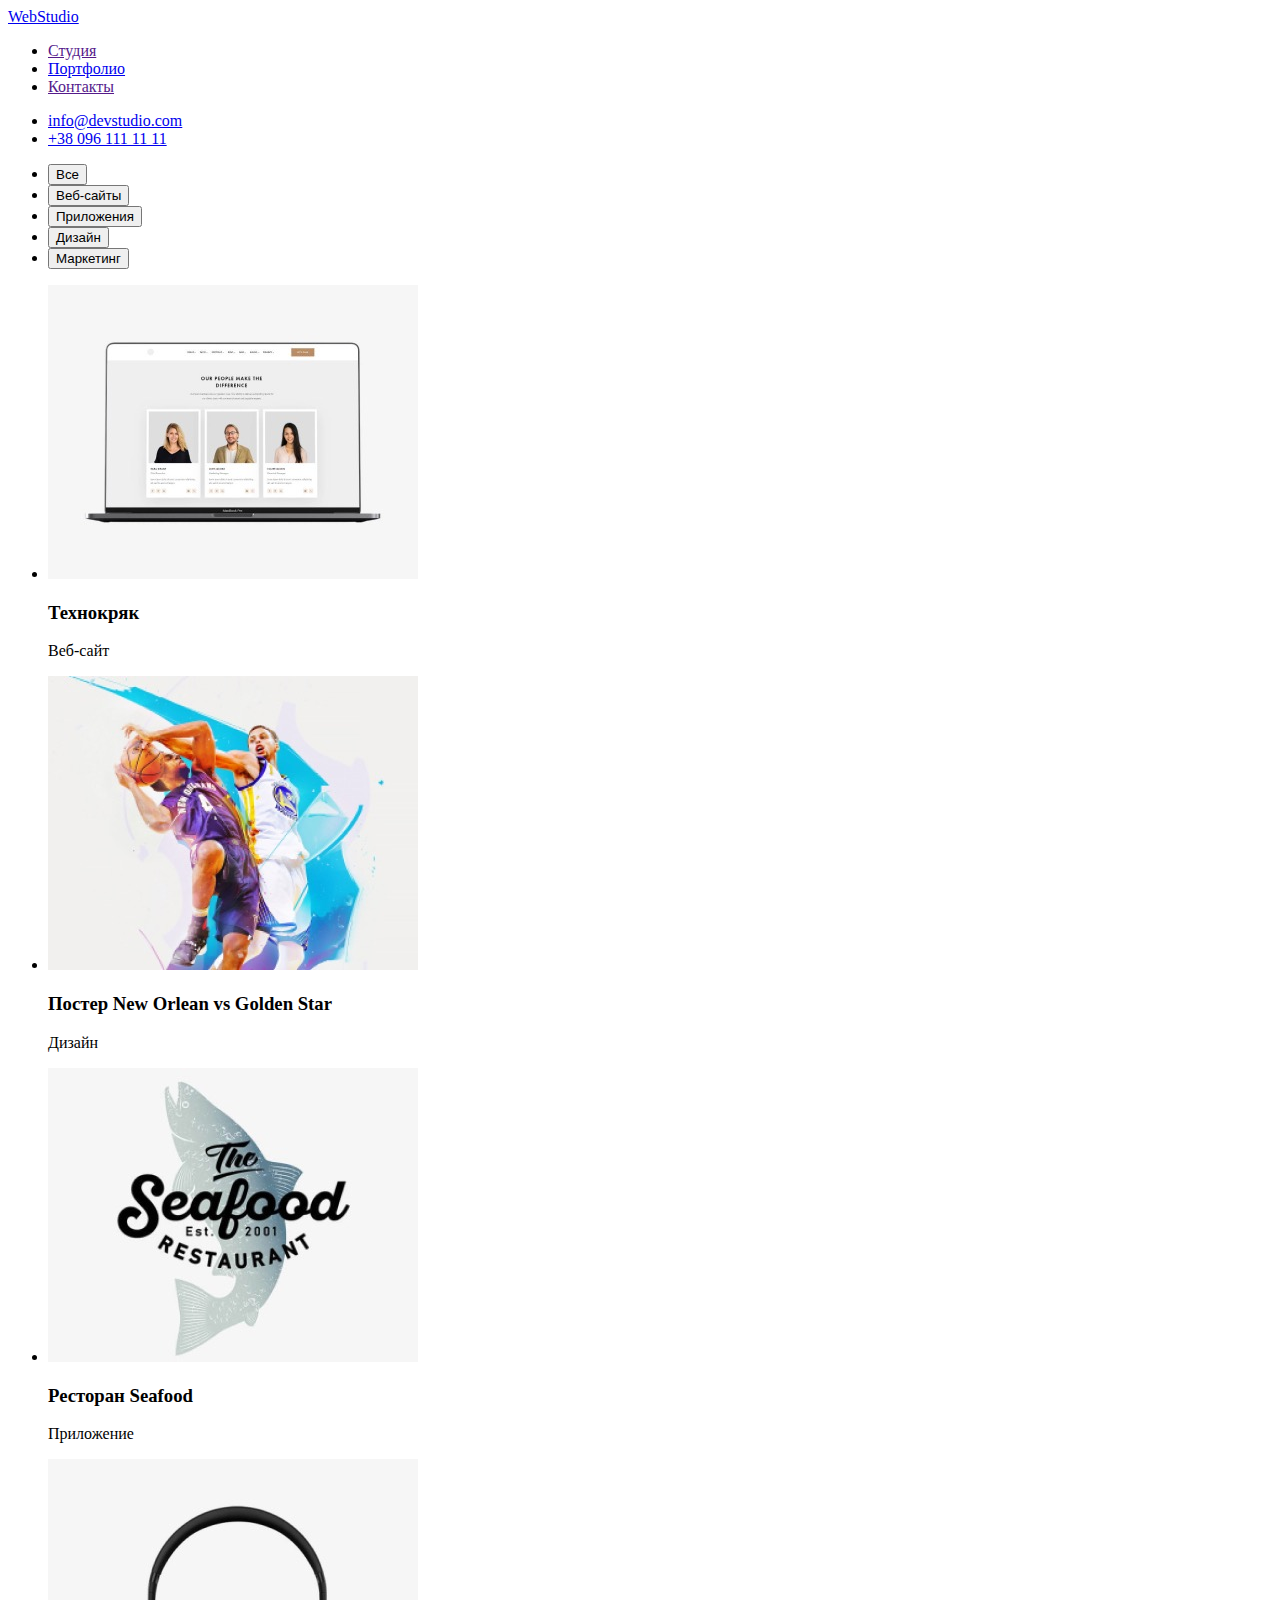
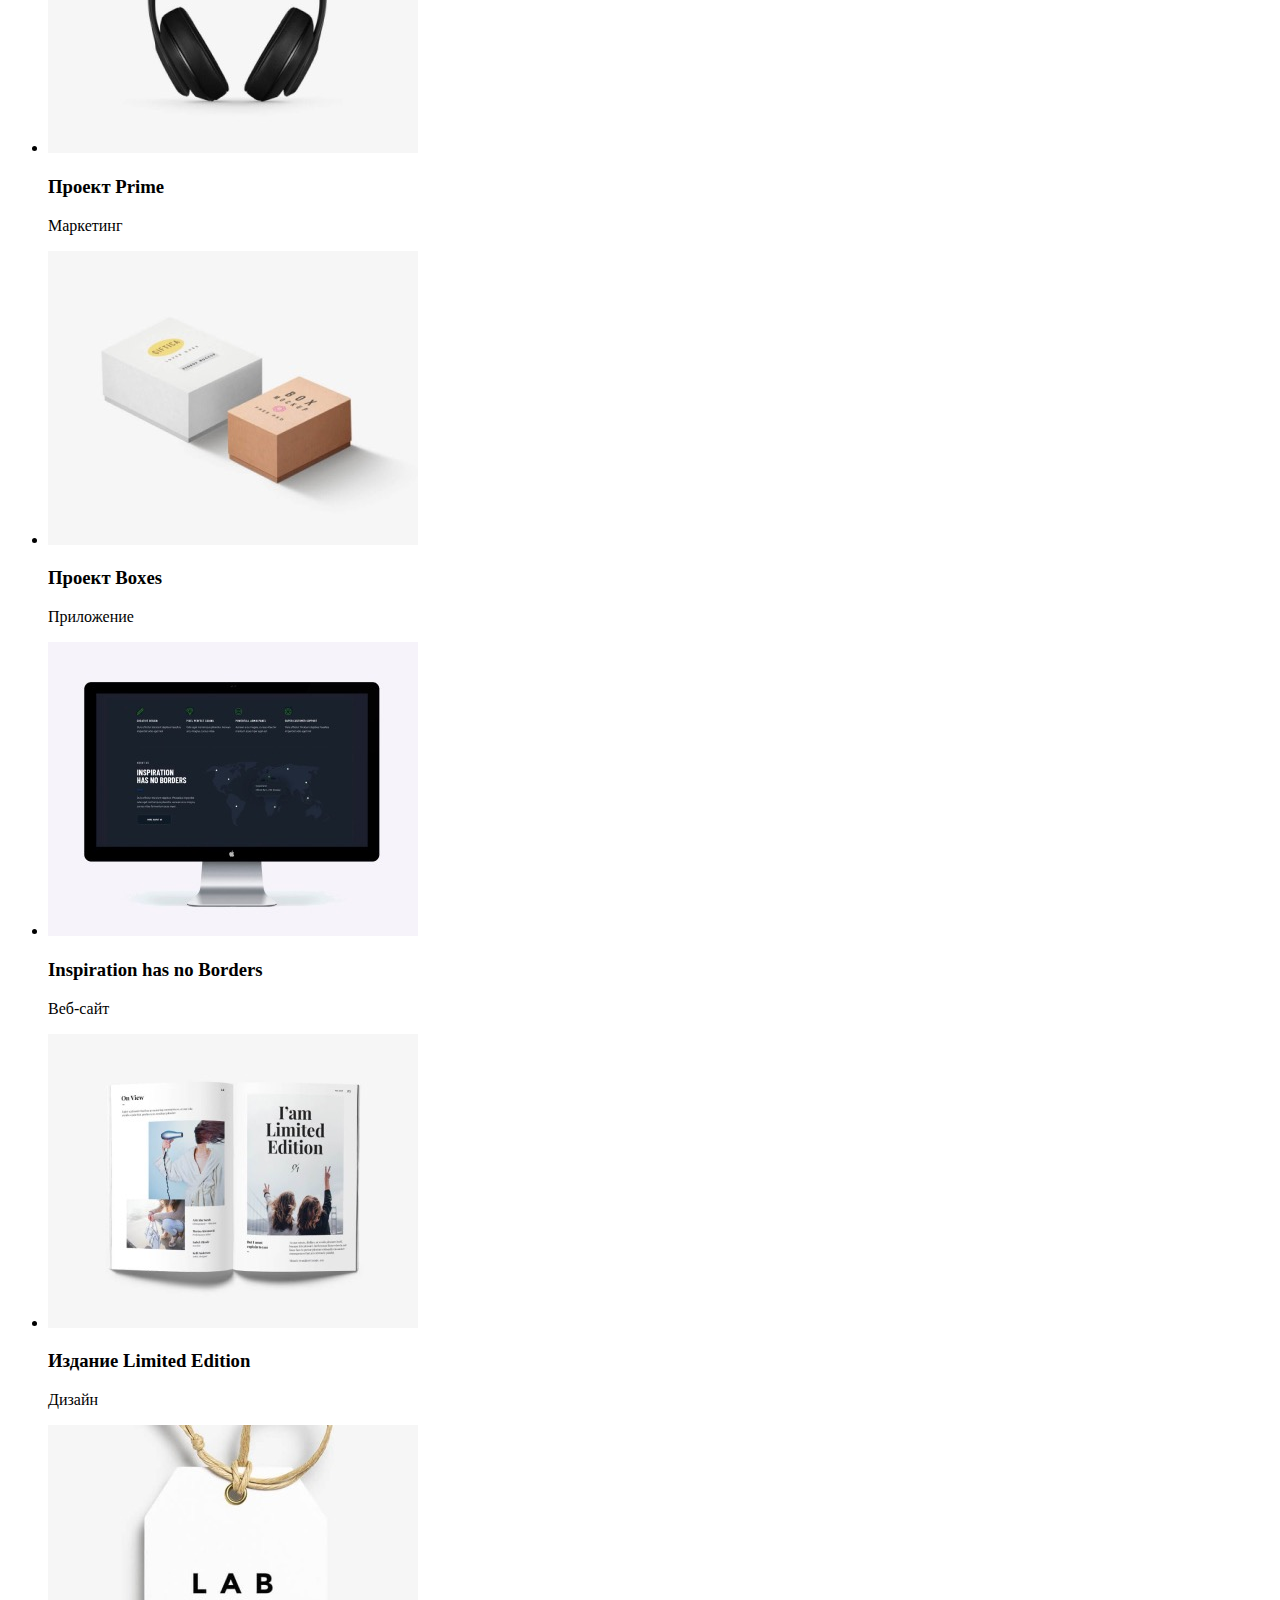
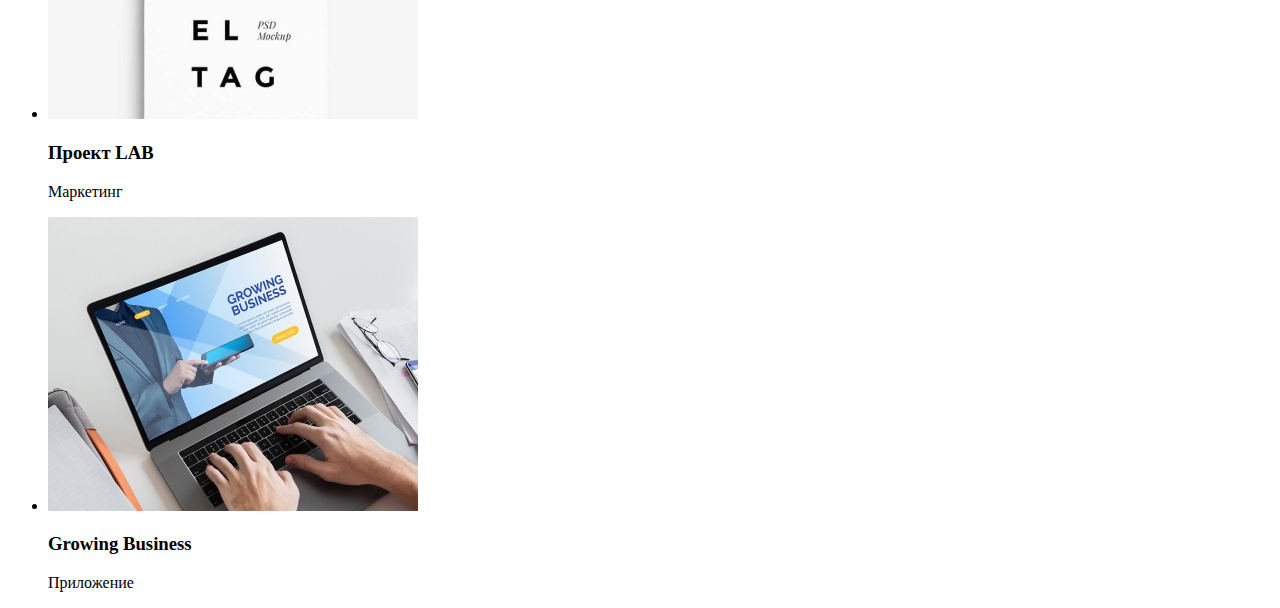
==== portfolio.html @ f18376a3 "portfolio.html added" ====
<!DOCTYPE html>
<html lang="ru">

<head>
    <meta charset="UTF-8">
    <meta http-equiv="X-UA-Compatible" content="IE=edge">
    <meta name="viewport" content="width=device-width, initial-scale=1.0">
    <title>Портфолио</title>
</head>

<body>
    <header>
        <nav>
            <a href="./index.html"> WebStudio</a>
            <ul>
                <li><a href="">Студия</a></li>
                <li><a href="./portfolio.html">Портфолио</a></li>
                <li><a href="">Контакты</a></li>
            </ul>
        </nav>

        <ul>
            <li><a href="mailto:info@devstudio.com">info@devstudio.com</a></li>
            <li><a href="tel:+380961111111">+38 096 111 11 11</a></li>
        </ul>
    </header>
    <main>
        <section>
            <ul>
                <li><button type="button">Все</button></li>
                <li><button type="button">Веб-сайты</button></li>
                <li><button type="button">Приложения</button></li>
                <li><button type="button">Дизайн</button></li>
                <li><button type="button">Маркетинг</button></li>
            </ul>
        </section>
        <section>
            <ul>
                <li><img src="./images/technocrack.jpg" alt="сайт Технокряк">
                    <h3>Технокряк</h3>
                    <p>Веб-сайт</p>
                </li>
                <li><img src="./images/poster-new-orleans.jpg" alt="постер New Orleans">
                    <h3>Постер New Orlean vs Golden Star</h3>
                    <p>Дизайн</p>
                </li>
                <li><img src="./images/seafood-rest.jpg" alt="лого приложения ресторана Seafood">
                    <h3>Ресторан Seafood</h3>
                    <p>Приложение</p>
                </li>
                <li><img src="./images/project-prime.jpg" alt="наушники">
                    <h3>Проект Prime</h3>
                    <p>Маркетинг</p>
                </li>
                <li><img src="./images/project-boxes.jpg" alt="проект boxes">
                    <h3>Проект Boxes</h3>
                    <p>Приложение</p>
                </li>
                <li><img src="./images/insp-no-borders.jpg" alt="сайт Inspiration has no Borders">
                    <h3>Inspiration has no Borders</h3>
                    <p>Веб-сайт</p>
                </li>
                <li><img src="./images/lim-edition.jpg" alt="фото журнала Limited Edition">
                    <h3>Издание Limited Edition</h3>
                    <p>Дизайн</p>
                </li>
                <li><img src="./images/project-lab.jpg" alt="лого проекта LAB">
                    <h3>Проект LAB</h3>
                    <p>Маркетинг</p>
                </li>
                <li><img src="./images/growing-business.jpg" alt="приложение Growing Business на компьютере">
                    <h3>Growing Business</h3>
                    <p>Приложение</p>
                </li>
            </ul>
        </section>
    </main>
</body>

</html>
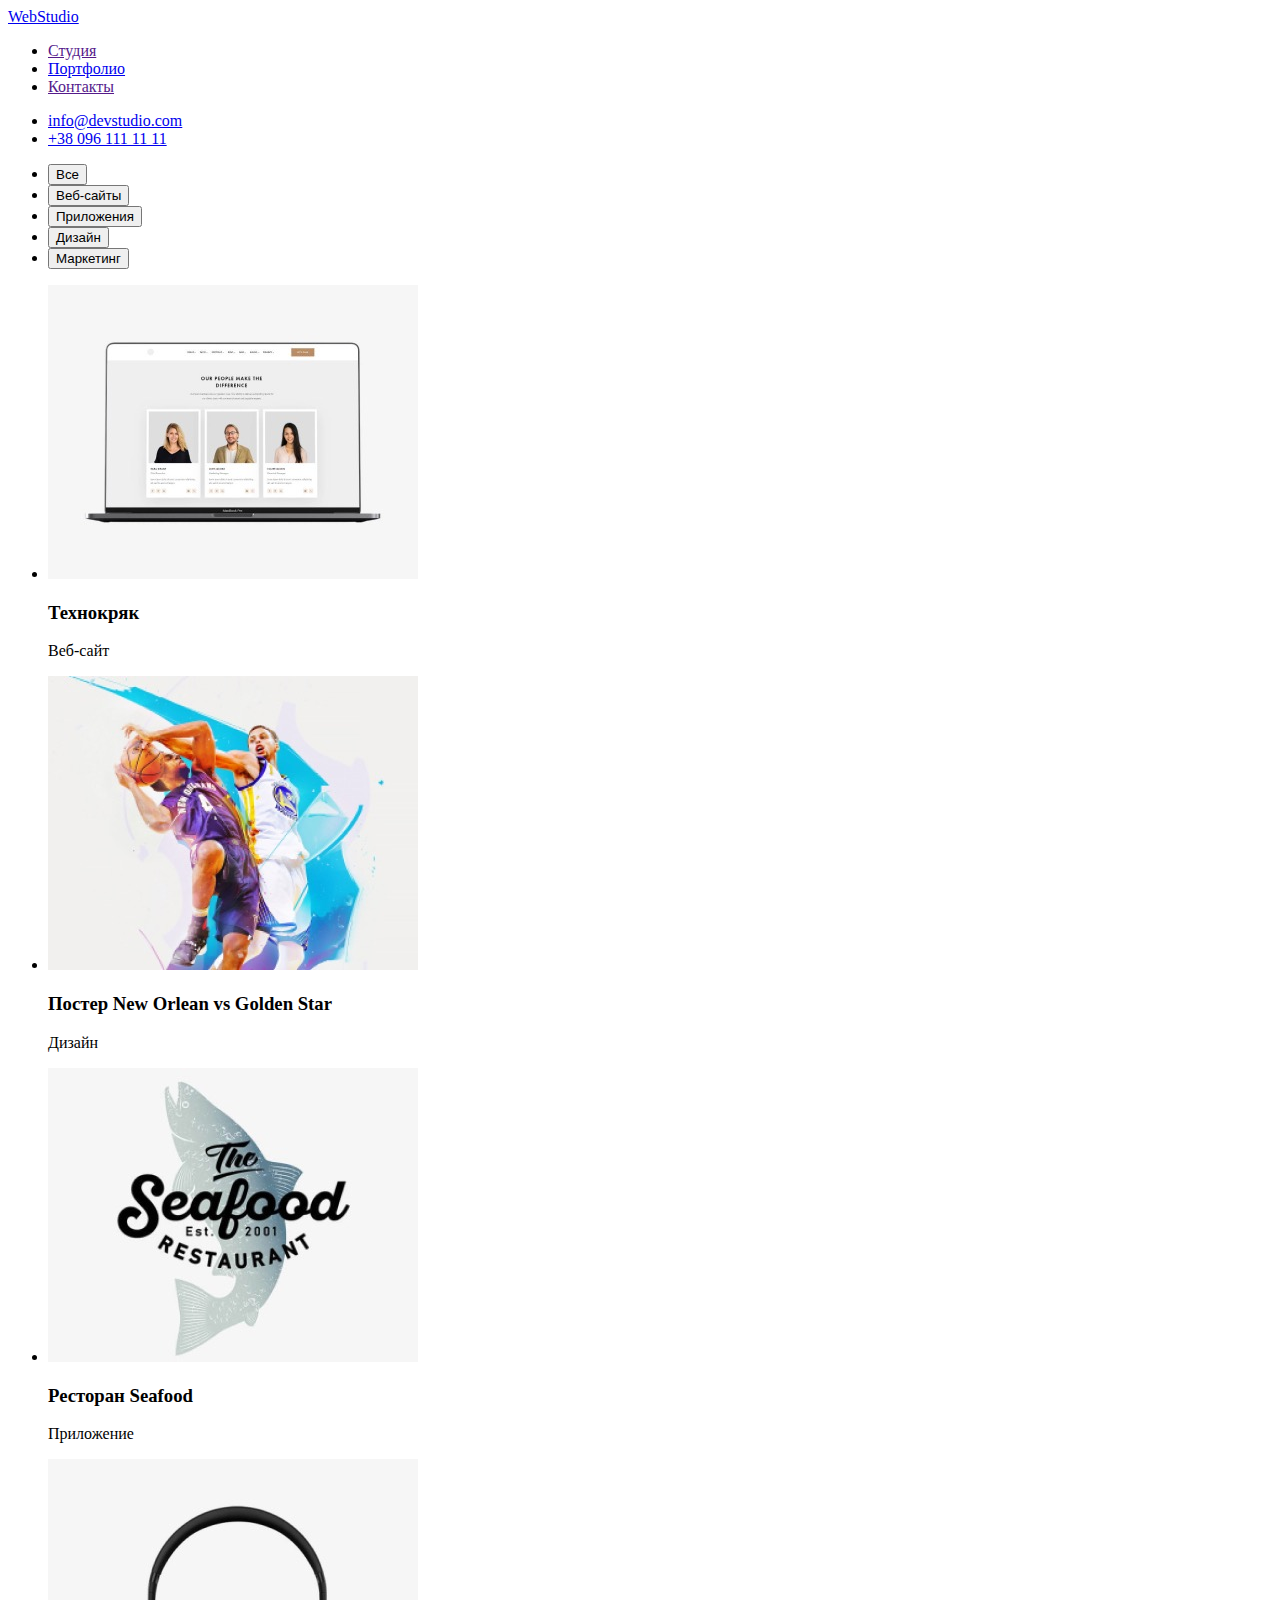
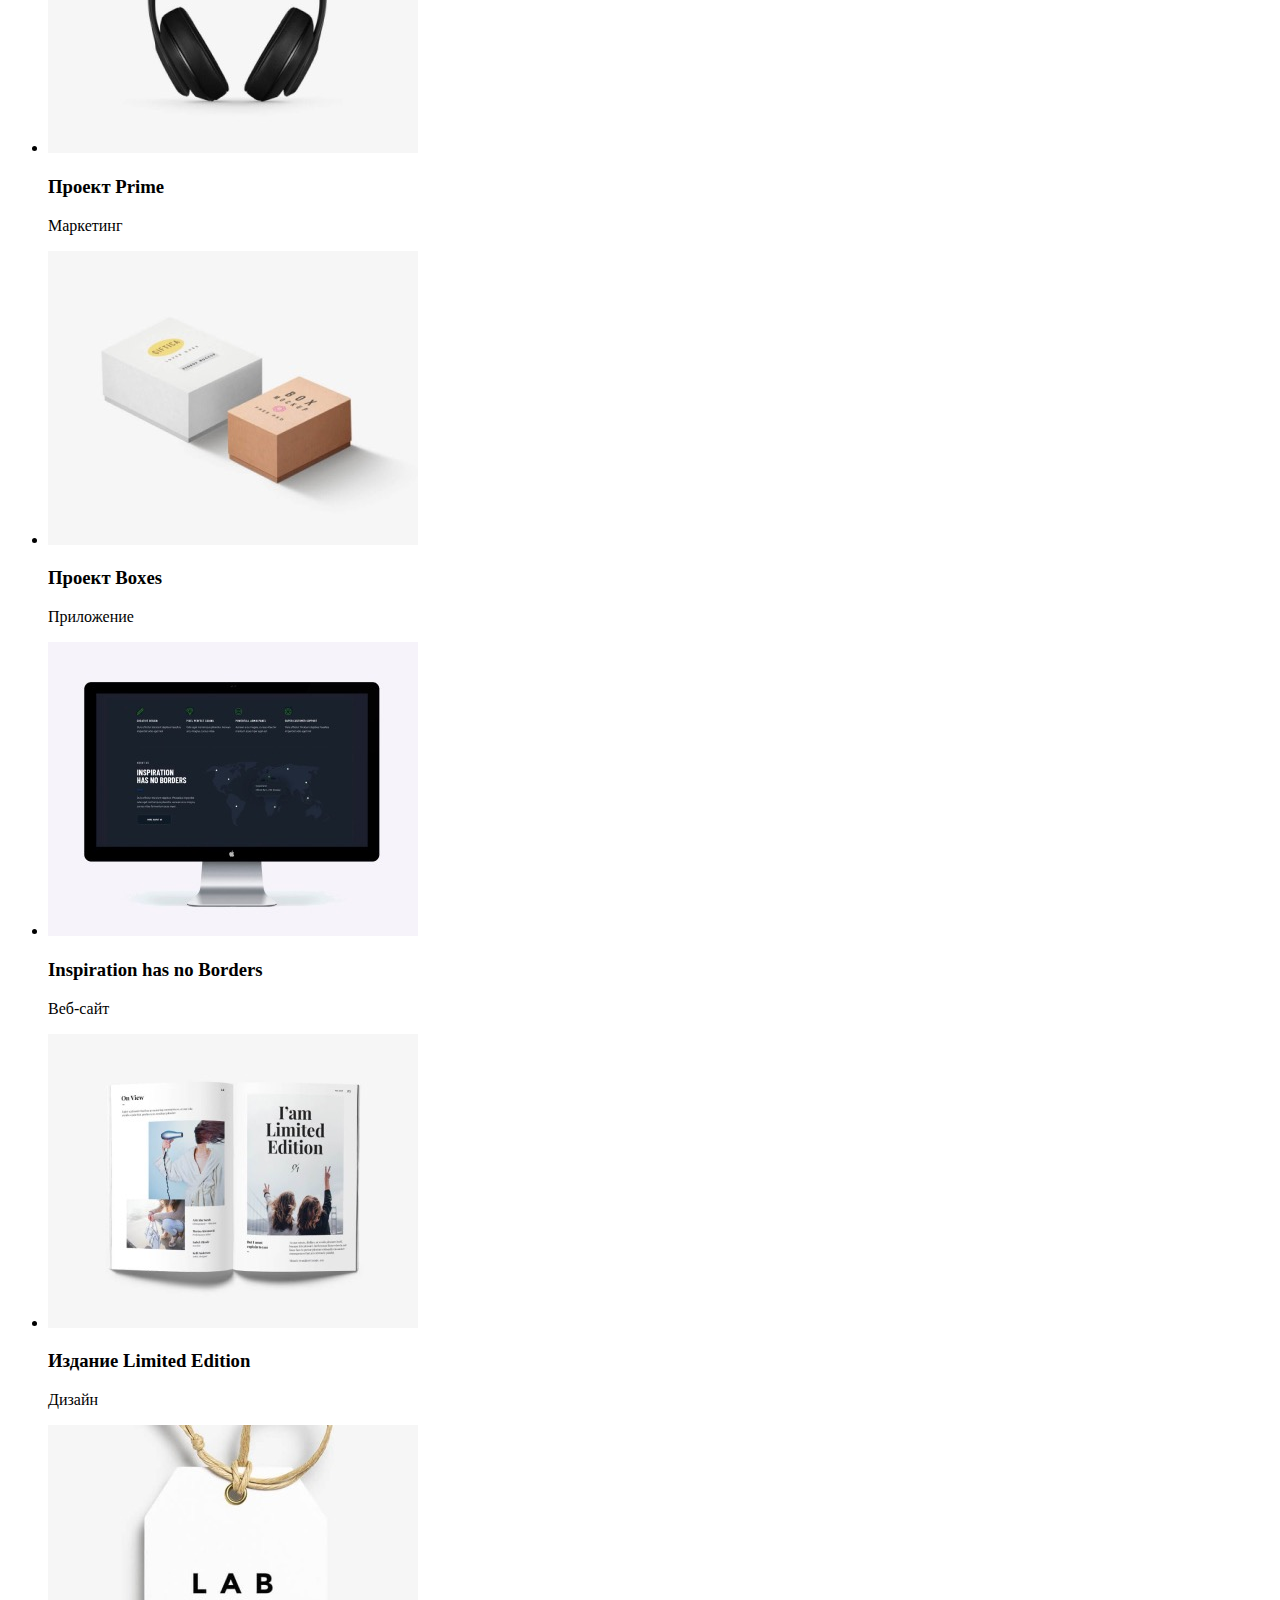
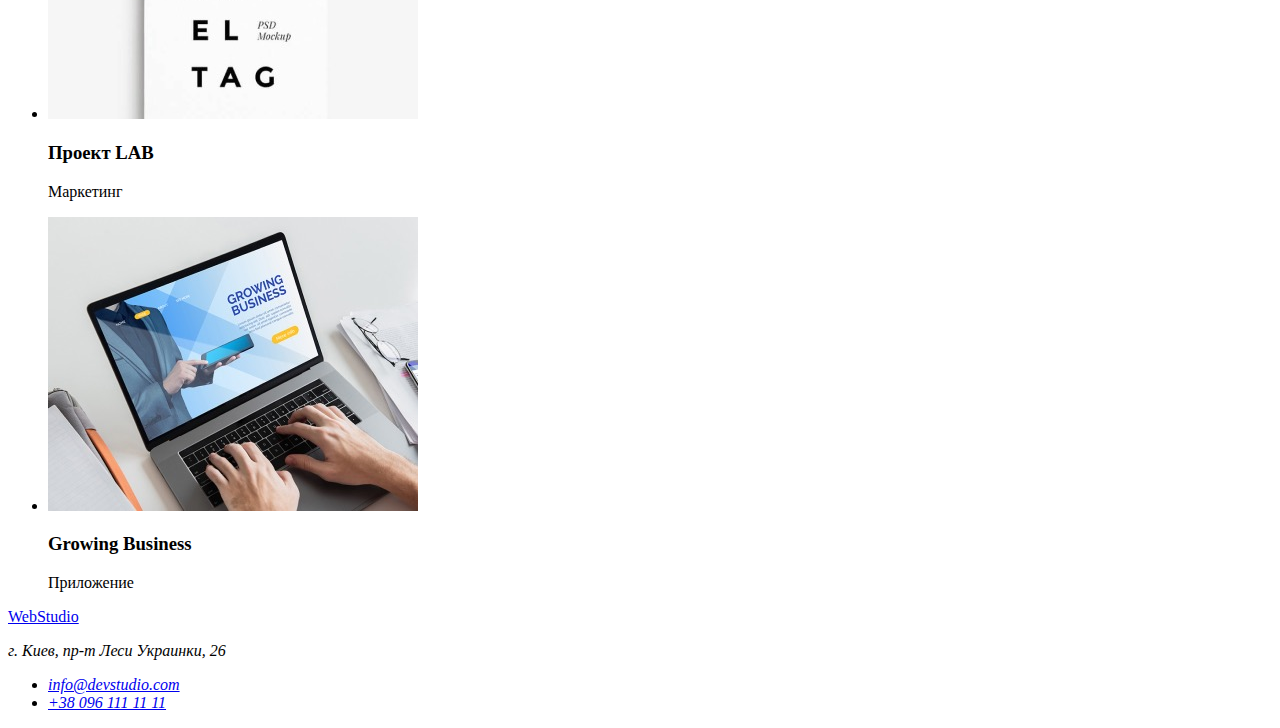
==== commit 1d041a1e: "footer added" ====
--- a/portfolio.html
+++ b/portfolio.html
@@ -75,6 +75,16 @@
             </ul>
         </section>
     </main>
+    <footer>
+        <a href="./index.html"> WebStudio</a>
+        <address>
+            <p> г. Киев, пр-т Леси Украинки, 26</p>
+            <ul>
+                <li><a href="mailto:info@devstudio.com">info@devstudio.com</a></li>
+                <li><a href="tel:+380961111111">+38 096 111 11 11</a></li>
+            </ul>
+        </address>
+    </footer>
 </body>
 
 </html>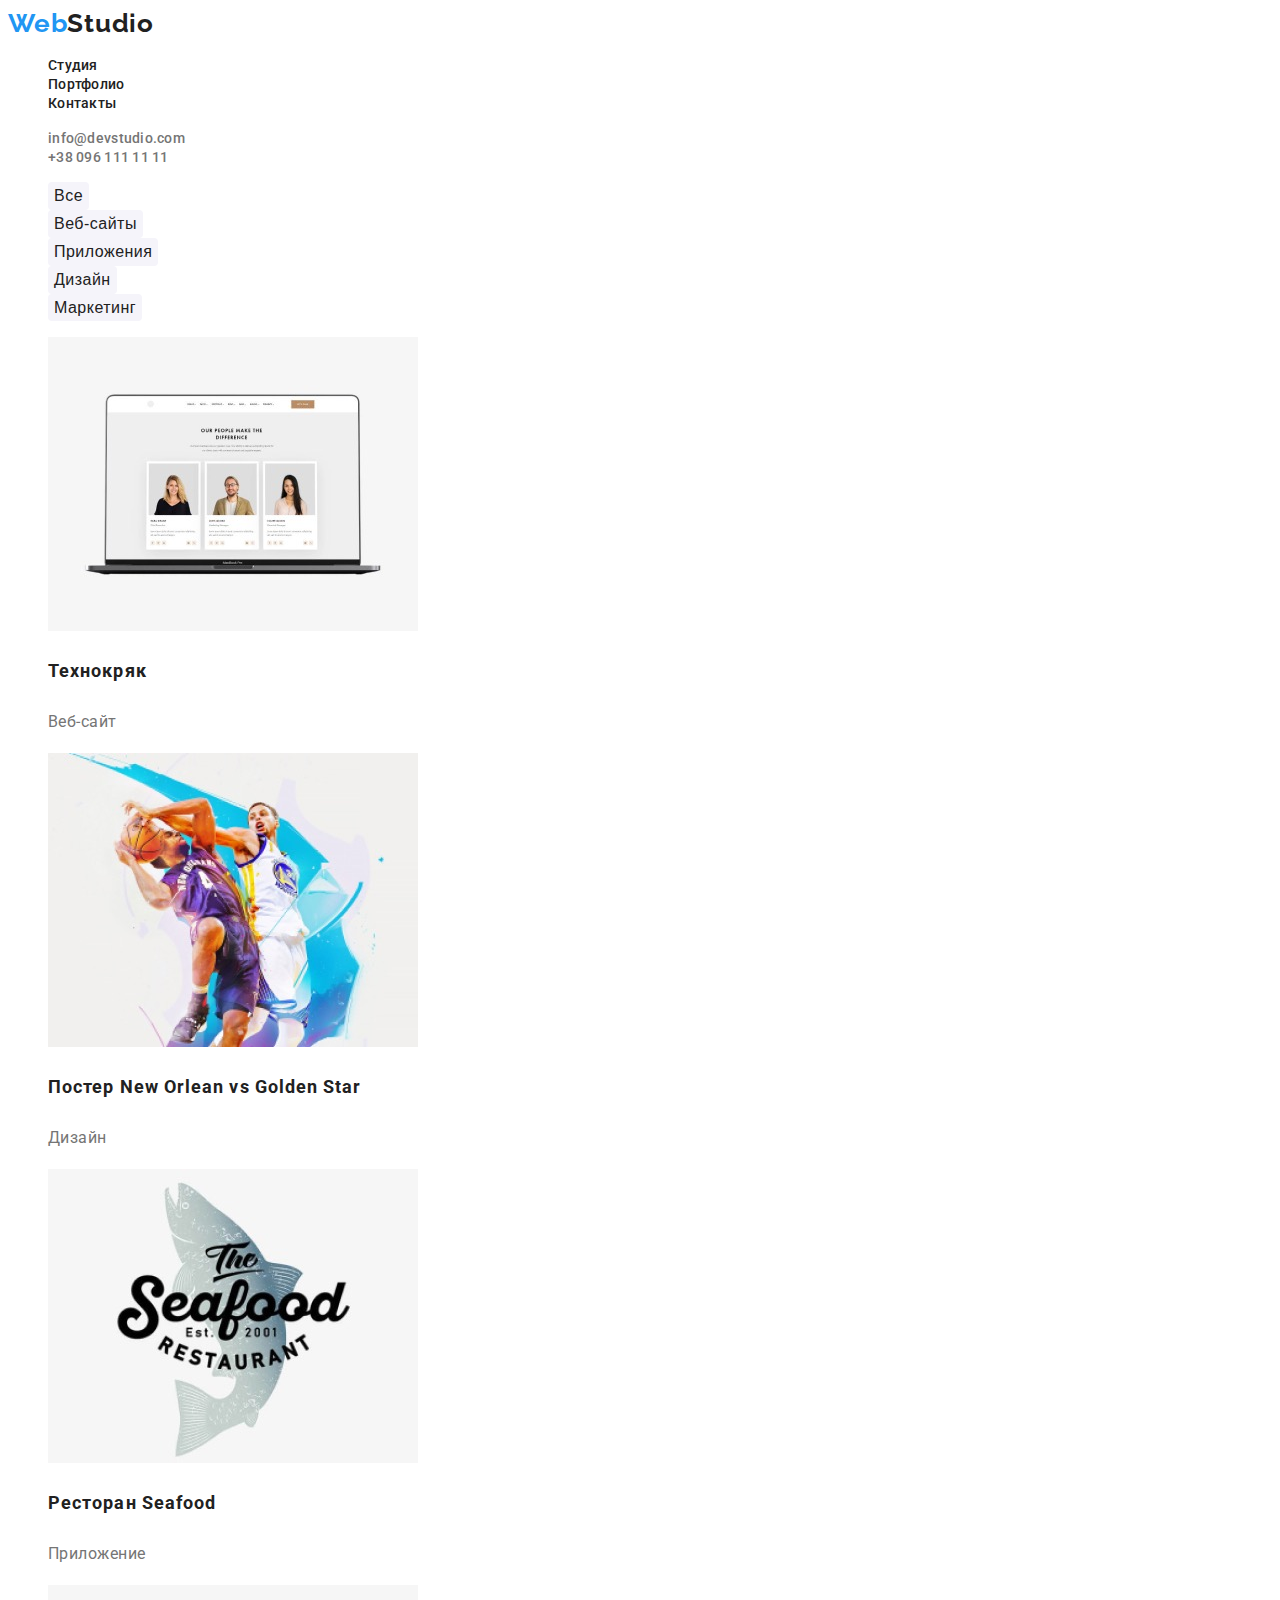
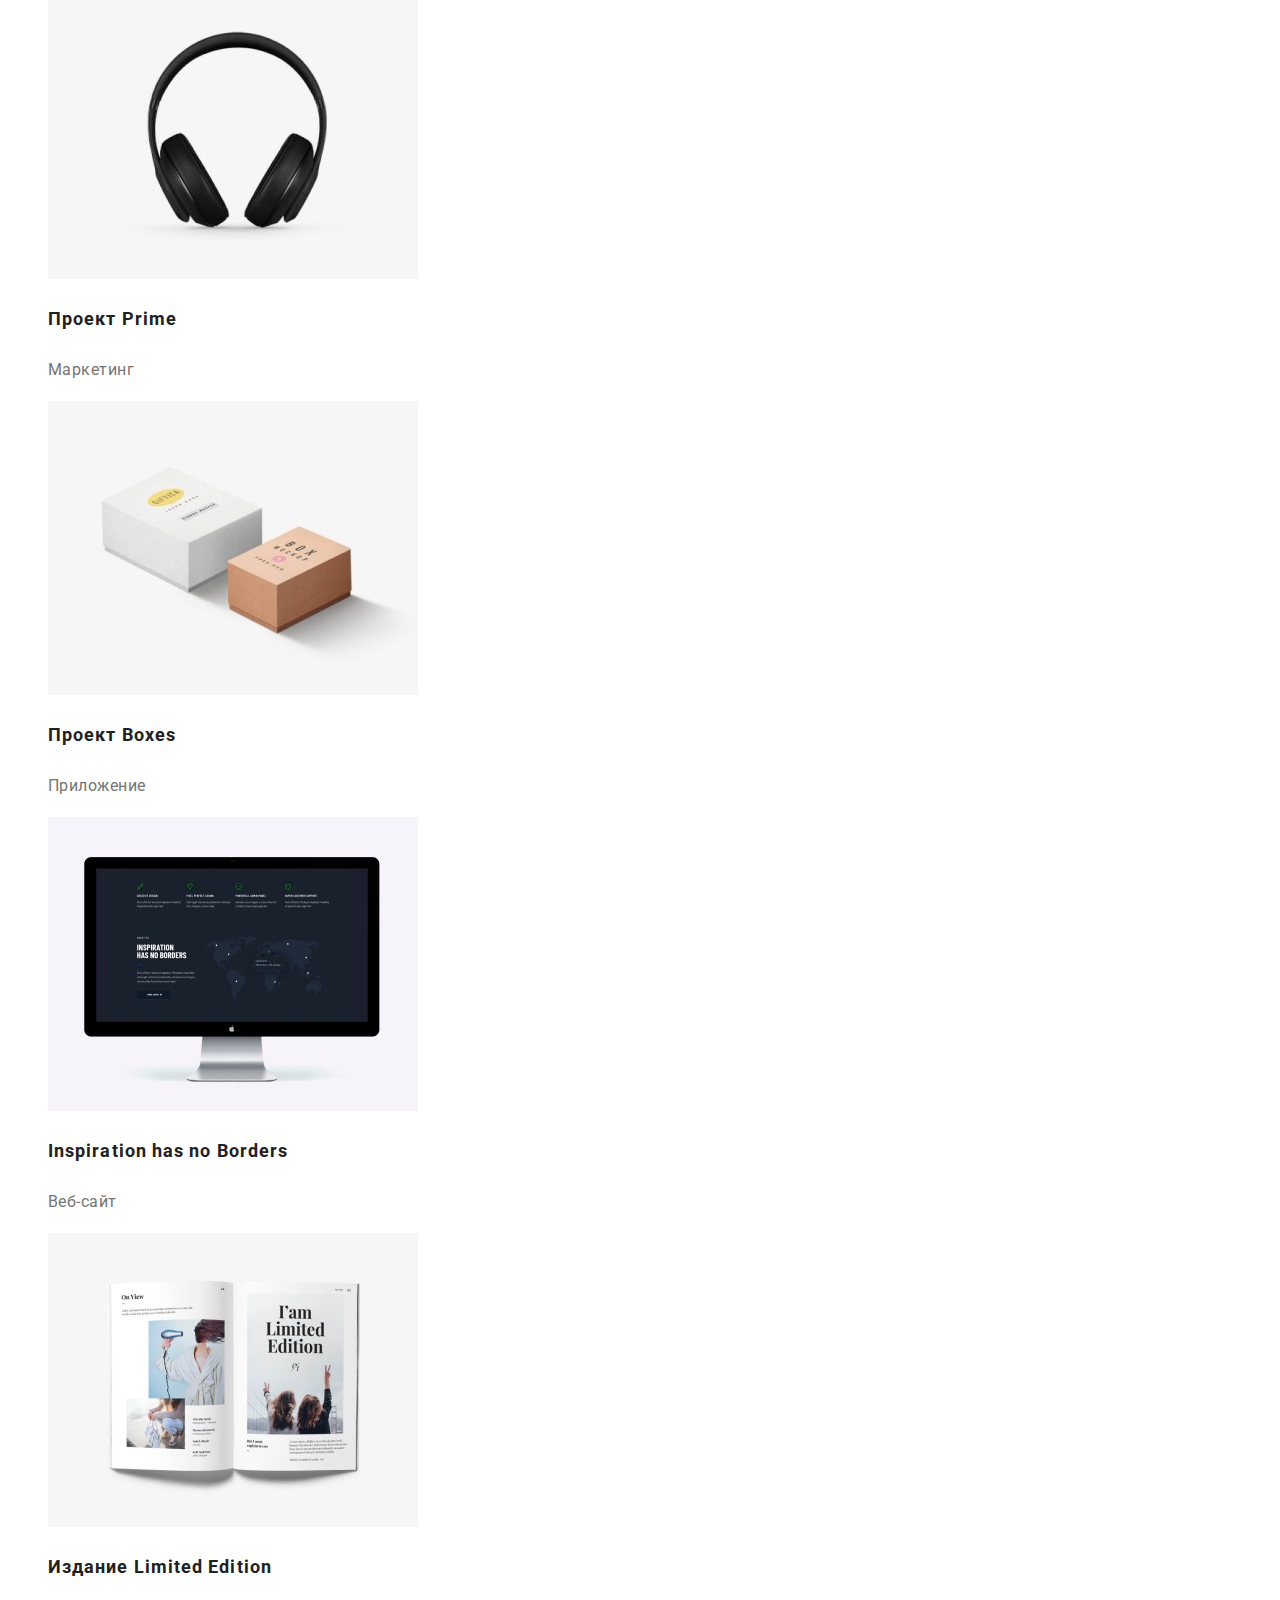
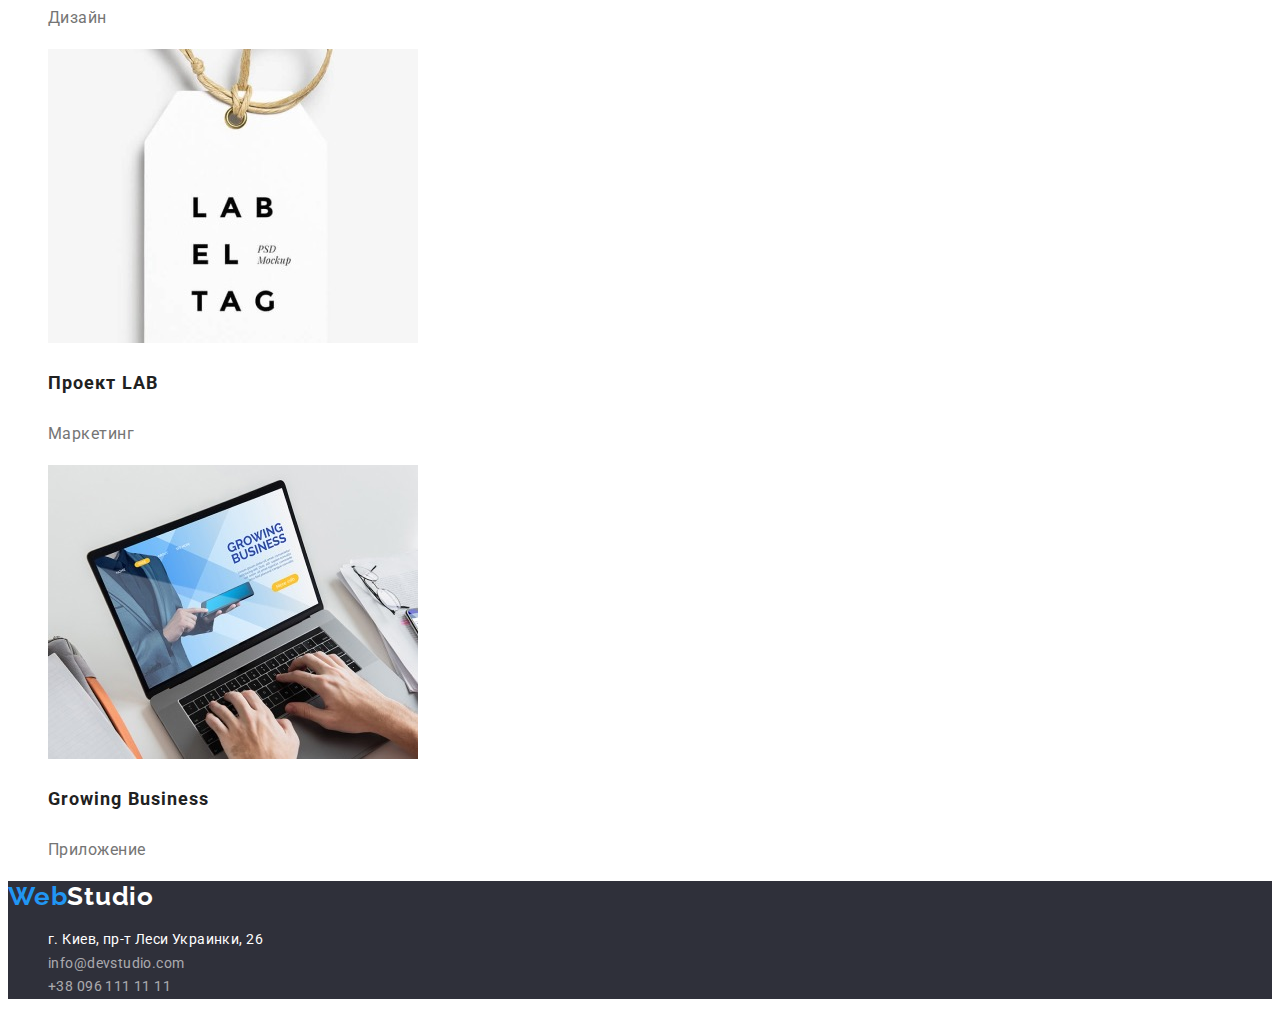
==== commit 4fef4492: "added classes and CSS" ====
--- a/portfolio.html
+++ b/portfolio.html
@@ -6,82 +6,107 @@
     <meta http-equiv="X-UA-Compatible" content="IE=edge">
     <meta name="viewport" content="width=device-width, initial-scale=1.0">
     <title>Портфолио</title>
+    <link rel="preconnect" href="https://fonts.googleapis.com">
+    <link rel="preconnect" href="https://fonts.gstatic.com" crossorigin>
+    <link
+        href="https://fonts.googleapis.com/css2?family=Raleway:wght@700&family=Roboto:wght@400;500;700;900&display=swap"
+        rel="stylesheet">
+    <link rel="stylesheet" href="./css/styles.css">
 </head>
 
 <body>
-    <header>
-        <nav>
-            <a href="./index.html"> WebStudio</a>
-            <ul>
-                <li><a href="">Студия</a></li>
-                <li><a href="./portfolio.html">Портфолио</a></li>
-                <li><a href="">Контакты</a></li>
+    <header class="header">
+        <nav class="header-nav">
+            <a class="header-logo link" href="./index.html">
+                <span class="web-logo">Web</span><span class="studio-logo">Studio</span></a>
+            <ul class="header-list list">
+                <li class="header-item"><a class="header-link link" href="">Студия</a></li>
+                <li class="header-item"><a class="header-link link" href="./portfolio.html">Портфолио</a></li>
+                <li class="header-item"><a class="header-link link" href="">Контакты</a></li>
             </ul>
         </nav>
 
-        <ul>
-            <li><a href="mailto:info@devstudio.com">info@devstudio.com</a></li>
-            <li><a href="tel:+380961111111">+38 096 111 11 11</a></li>
+        <ul class="header-contact list">
+            <li class="header-contact-item"><a class="header-mail link"
+                    href="mailto:info@devstudio.com">info@devstudio.com</a></li>
+            <li class="header-contact-item"><a class="header-tel link" href="tel:+380961111111">+38 096 111 11
+                    11</a></li>
         </ul>
     </header>
     <main>
-        <section>
-            <ul>
-                <li><button type="button">Все</button></li>
-                <li><button type="button">Веб-сайты</button></li>
-                <li><button type="button">Приложения</button></li>
-                <li><button type="button">Дизайн</button></li>
-                <li><button type="button">Маркетинг</button></li>
+        <section class="products">
+            <h2 class="products-nav-title" hidden>Кнопки навигации по продуктам</h2>
+            <ul class="products-nav list">
+                <li class="products-nav-item"><button class="products-nav-btn" type="button">Все</button></li>
+                <li class="products-nav-item"><button class="products-nav-btn" type="button">Веб-сайты</button></li>
+                <li class="products-nav-item"><button class="products-nav-btn" type="button">Приложения</button></li>
+                <li class="products-nav-item"><button class="products-nav-btn" type="button">Дизайн</button></li>
+                <li class="products-nav-item"><button class="products-nav-btn" type="button">Маркетинг</button></li>
             </ul>
-        </section>
-        <section>
-            <ul>
-                <li><img src="./images/technocrack.jpg" alt="сайт Технокряк">
-                    <h3>Технокряк</h3>
-                    <p>Веб-сайт</p>
+
+            <h2 class="products-title" hidden>Наши продукты</h2>
+            <ul class="products-list list">
+                <li class="products-item"><img src="./images/technocrack.jpg" alt="сайт Технокряк" width="370"
+                        height="294">
+                    <h3 class="products-item-title">Технокряк</h3>
+                    <p class="products-item-text">Веб-сайт</p>
                 </li>
-                <li><img src="./images/poster-new-orleans.jpg" alt="постер New Orleans">
-                    <h3>Постер New Orlean vs Golden Star</h3>
-                    <p>Дизайн</p>
+                <li class="products-item"><img src="./images/poster-new-orleans.jpg" alt="постер New Orleans"
+                        width="370" height="294">
+                    <h3 class="products-item-title">Постер New Orlean vs Golden Star</h3>
+                    <p class="products-item-text">Дизайн</p>
                 </li>
-                <li><img src="./images/seafood-rest.jpg" alt="лого приложения ресторана Seafood">
-                    <h3>Ресторан Seafood</h3>
-                    <p>Приложение</p>
+                <li class="products-item"><img src="./images/seafood-rest.jpg" alt="лого приложения ресторана Seafood"
+                        width="370" height="294">
+                    <h3 class="products-item-title">Ресторан Seafood</h3>
+                    <p class="products-item-text">Приложение</p>
                 </li>
-                <li><img src="./images/project-prime.jpg" alt="наушники">
-                    <h3>Проект Prime</h3>
-                    <p>Маркетинг</p>
+                <li class="products-item"><img src="./images/project-prime.jpg" alt="наушники" width="370" height="294">
+                    <h3 class="products-item-title">Проект Prime</h3>
+                    <p class="products-item-text">Маркетинг</p>
                 </li>
-                <li><img src="./images/project-boxes.jpg" alt="проект boxes">
-                    <h3>Проект Boxes</h3>
-                    <p>Приложение</p>
+                <li class="products-item"><img src="./images/project-boxes.jpg" alt="проект boxes" width="370"
+                        height="294">
+                    <h3 class="products-item-title">Проект Boxes</h3>
+                    <p class="products-item-text">Приложение</p>
                 </li>
-                <li><img src="./images/insp-no-borders.jpg" alt="сайт Inspiration has no Borders">
-                    <h3>Inspiration has no Borders</h3>
-                    <p>Веб-сайт</p>
+                <li class="products-item"><img src="./images/insp-no-borders.jpg" alt="сайт Inspiration has no Borders"
+                        width="370" height="294">
+                    <h3 class="products-item-title">Inspiration has no Borders</h3>
+                    <p class="products-item-text">Веб-сайт</p>
                 </li>
-                <li><img src="./images/lim-edition.jpg" alt="фото журнала Limited Edition">
-                    <h3>Издание Limited Edition</h3>
-                    <p>Дизайн</p>
+                <li class="products-item"><img src="./images/lim-edition.jpg" alt="фото журнала Limited Edition"
+                        width="370" height="294">
+                    <h3 class="products-item-title">Издание Limited Edition</h3>
+                    <p class="products-item-text">Дизайн</p>
                 </li>
-                <li><img src="./images/project-lab.jpg" alt="лого проекта LAB">
-                    <h3>Проект LAB</h3>
-                    <p>Маркетинг</p>
+                <li class="products-item"><img src="./images/project-lab.jpg" alt="лого проекта LAB" width="370"
+                        height="294">
+                    <h3 class="products-item-title">Проект LAB</h3>
+                    <p class="products-item-text">Маркетинг</p>
                 </li>
-                <li><img src="./images/growing-business.jpg" alt="приложение Growing Business на компьютере">
-                    <h3>Growing Business</h3>
-                    <p>Приложение</p>
+                <li class="products-item"><img src="./images/growing-business.jpg"
+                        alt="приложение Growing Business на компьютере" width="370" height="294">
+                    <h3 class="products-item-title">Growing Business</h3>
+                    <p class="products-item-text">Приложение</p>
                 </li>
             </ul>
         </section>
     </main>
-    <footer>
-        <a href="./index.html"> WebStudio</a>
-        <address>
-            <p> г. Киев, пр-т Леси Украинки, 26</p>
-            <ul>
-                <li><a href="mailto:info@devstudio.com">info@devstudio.com</a></li>
-                <li><a href="tel:+380961111111">+38 096 111 11 11</a></li>
+    <footer class="footer">
+        <a class="footer-logo link" href="./index.html">
+            <span class="web-logo">Web</span><span class="footer-studio-logo">Studio</span></a>
+        <address class="footer-address">
+            <p class="footer-text"> </p>
+            <ul class="footer-list list">
+                <li class="footer-item"><a class="footer-address-link link"
+                        href=" https://goo.gl/maps/7TcgNuWg4YXk1nS88"> г.
+                        Киев, пр-т Леси Украинки,
+                        26</a></li>
+                <li class="footer-item">
+                    <a class="footer-mail link" href="mailto:info@devstudio.com">info@devstudio.com</a></li>
+                <li class="footer-item">
+                    <a class="footer-tel link" href="tel:+380961111111">+38 096 111 11 11</a></li>
             </ul>
         </address>
     </footer>
--- a/css/styles.css
+++ b/css/styles.css
@@ -0,0 +1,275 @@
+body {
+  font-family: "Roboto", sans-serif;
+  color: var(--general-text-color);
+}
+
+.list {
+  list-style: none;
+}
+
+.link {
+  text-decoration: none;
+}
+
+:root {
+  --main-title-color: #ffffff;
+  --second-title-color: #212121;
+
+  --general-text-color: #212121;
+  --first-text-color: #757575;
+  --second-text-color: #212121;
+  --third-text-color: #ffffff;
+  --fourth-text-color: rgba(255, 255, 255, 0.6);
+
+  --first-button-color: #ffffff;
+  --second-button-color: #212121;
+  --third-button-color: #f5f4fa;
+
+  --accent-color: #2196f3;
+  --background-color: #2f303a;
+}
+
+/* .............LOGO................ */
+
+.web-logo {
+  font-family: Raleway;
+  font-weight: 700;
+  font-size: 26px;
+  line-height: 1.19;
+  letter-spacing: 0.03em;
+  color: var(--accent-color);
+}
+
+.studio-logo {
+  font-family: Raleway;
+  font-weight: 700;
+  font-size: 26px;
+  line-height: 1.19;
+  letter-spacing: 0.03em;
+  color: var(--second-text-color);
+}
+
+.footer-studio-logo {
+  font-family: Raleway;
+  font-weight: 700;
+  font-size: 26px;
+  line-height: 1.19;
+  letter-spacing: 0.03em;
+
+  color: var(--third-text-color);
+}
+
+/* .............HEADER................ */
+
+.header-link {
+  font-weight: 500;
+  font-size: 14px;
+  line-height: 1.14;
+  letter-spacing: 0.02em;
+  color: var(--second-text-color);
+}
+
+.header-link:hover {
+  color: var(--accent-color);
+}
+
+.header-mail {
+  font-weight: 500;
+  font-size: 14px;
+  line-height: 1.14;
+  letter-spacing: 0.02em;
+  color: #757575;
+}
+
+.header-tel {
+  font-weight: 500;
+  font-size: 14px;
+  line-height: 1.14;
+  letter-spacing: 0.02em;
+  color: #757575;
+}
+
+.header-mail:hover {
+  color: var(--accent-color);
+}
+
+.header-tel:hover {
+  color: var(--accent-color);
+}
+
+/* .............HERO................ */
+
+.hero {
+  background-color: var(--background-color);
+}
+.hero-title {
+  font-weight: 900;
+  font-size: 44px;
+  line-height: 1.36;
+  text-align: center;
+  letter-spacing: 0.06em;
+  text-transform: uppercase;
+
+  color: var(--main-title-color);
+}
+
+.hero-btn {
+  font-weight: 700;
+  font-size: 16px;
+  line-height: 1.87;
+  display: flex;
+  align-items: center;
+  text-align: center;
+  letter-spacing: 0.06em;
+  cursor: pointer;
+
+  background-color: var(--accent-color);
+  color: var(--first-button-color);
+
+  box-shadow: 0px 4px 4px rgba(0, 0, 0, 0.15);
+  border-radius: 4px;
+  border: none;
+  outline: none;
+}
+
+/* .............ABOUT................ */
+
+.about-item-title {
+  font-weight: 700;
+  font-size: 14px;
+  line-height: 1.14;
+  letter-spacing: 0.03em;
+  text-transform: uppercase;
+  color: var(--second-title-color);
+}
+
+.about-item-text {
+  font-size: 14px;
+  line-height: 1.71;
+  letter-spacing: 0.03em;
+
+  color: var(--first-text-color);
+}
+
+/* .............WHAT WE DO................ */
+
+.we-do-title {
+  font-weight: 700;
+  font-size: 36px;
+  line-height: 1.17;
+  text-align: center;
+  letter-spacing: 0.03em;
+
+  color: var(--second-title-color);
+}
+
+/* .............TEAM................ */
+
+.team-title {
+  font-weight: 700;
+  font-size: 36px;
+  line-height: 1.17;
+  text-align: center;
+  letter-spacing: 0.03em;
+
+  color: var(--second-title-color);
+}
+
+.team-name {
+  font-weight: 500;
+  font-size: 16px;
+  line-height: 1.19;
+  text-align: center;
+  letter-spacing: 0.03em;
+
+  color: var(--second-text-color);
+}
+
+.team-job {
+  font-size: 16px;
+  line-height: 1.19;
+  text-align: center;
+  letter-spacing: 0.03em;
+
+  color: var(--first-text-color);
+}
+
+/* .............FOOTER................ */
+
+.footer {
+  background-color: var(--background-color);
+}
+
+.footer-address-link {
+  font-style: normal;
+  font-size: 14px;
+  line-height: 1.71;
+  letter-spacing: 0.03em;
+  color: var(--third-text-color);
+}
+
+.footer-mail {
+  font-style: normal;
+  font-size: 14px;
+  line-height: 1.71;
+  letter-spacing: 0.03em;
+  color: var(--fourth-text-color);
+}
+
+.footer-tel {
+  font-style: normal;
+  font-size: 14px;
+  line-height: 1.71;
+  letter-spacing: 0.03em;
+  color: var(--fourth-text-color);
+}
+
+.footer-mail:hover {
+  color: var(--accent-color);
+}
+
+.footer-tel:hover {
+  color: var(--accent-color);
+}
+
+/* ---------- PORTFOLIO -------- */
+
+/* .............PRODUCTS................ */
+
+.products-nav-btn {
+  font-weight: 500;
+  font-size: 16px;
+  line-height: 1.62;
+  text-align: center;
+  letter-spacing: 0.03em;
+  border-radius: 4px;
+  outline: none;
+  border: none;
+  cursor: pointer;
+
+  color: var(--second-button-color);
+  background-color: var(--third-button-color);
+}
+
+.products-nav-btn:hover {
+  color: var(--first-button-color);
+  background: var(--accent-color);
+  box-shadow: 0px 3px 1px rgba(0, 0, 0, 0.1), 0px 1px 2px rgba(0, 0, 0, 0.08),
+    0px 2px 2px rgba(0, 0, 0, 0.12);
+}
+
+.products-item-title {
+  font-weight: 700;
+  font-size: 18px;
+  line-height: 2;
+  letter-spacing: 0.06em;
+
+  color: var(--second-title-color);
+}
+.products-item-text {
+  font-weight: 400;
+  font-size: 16px;
+  line-height: 1.87;
+  letter-spacing: 0.03em;
+  color: var(--first-text-color);
+}
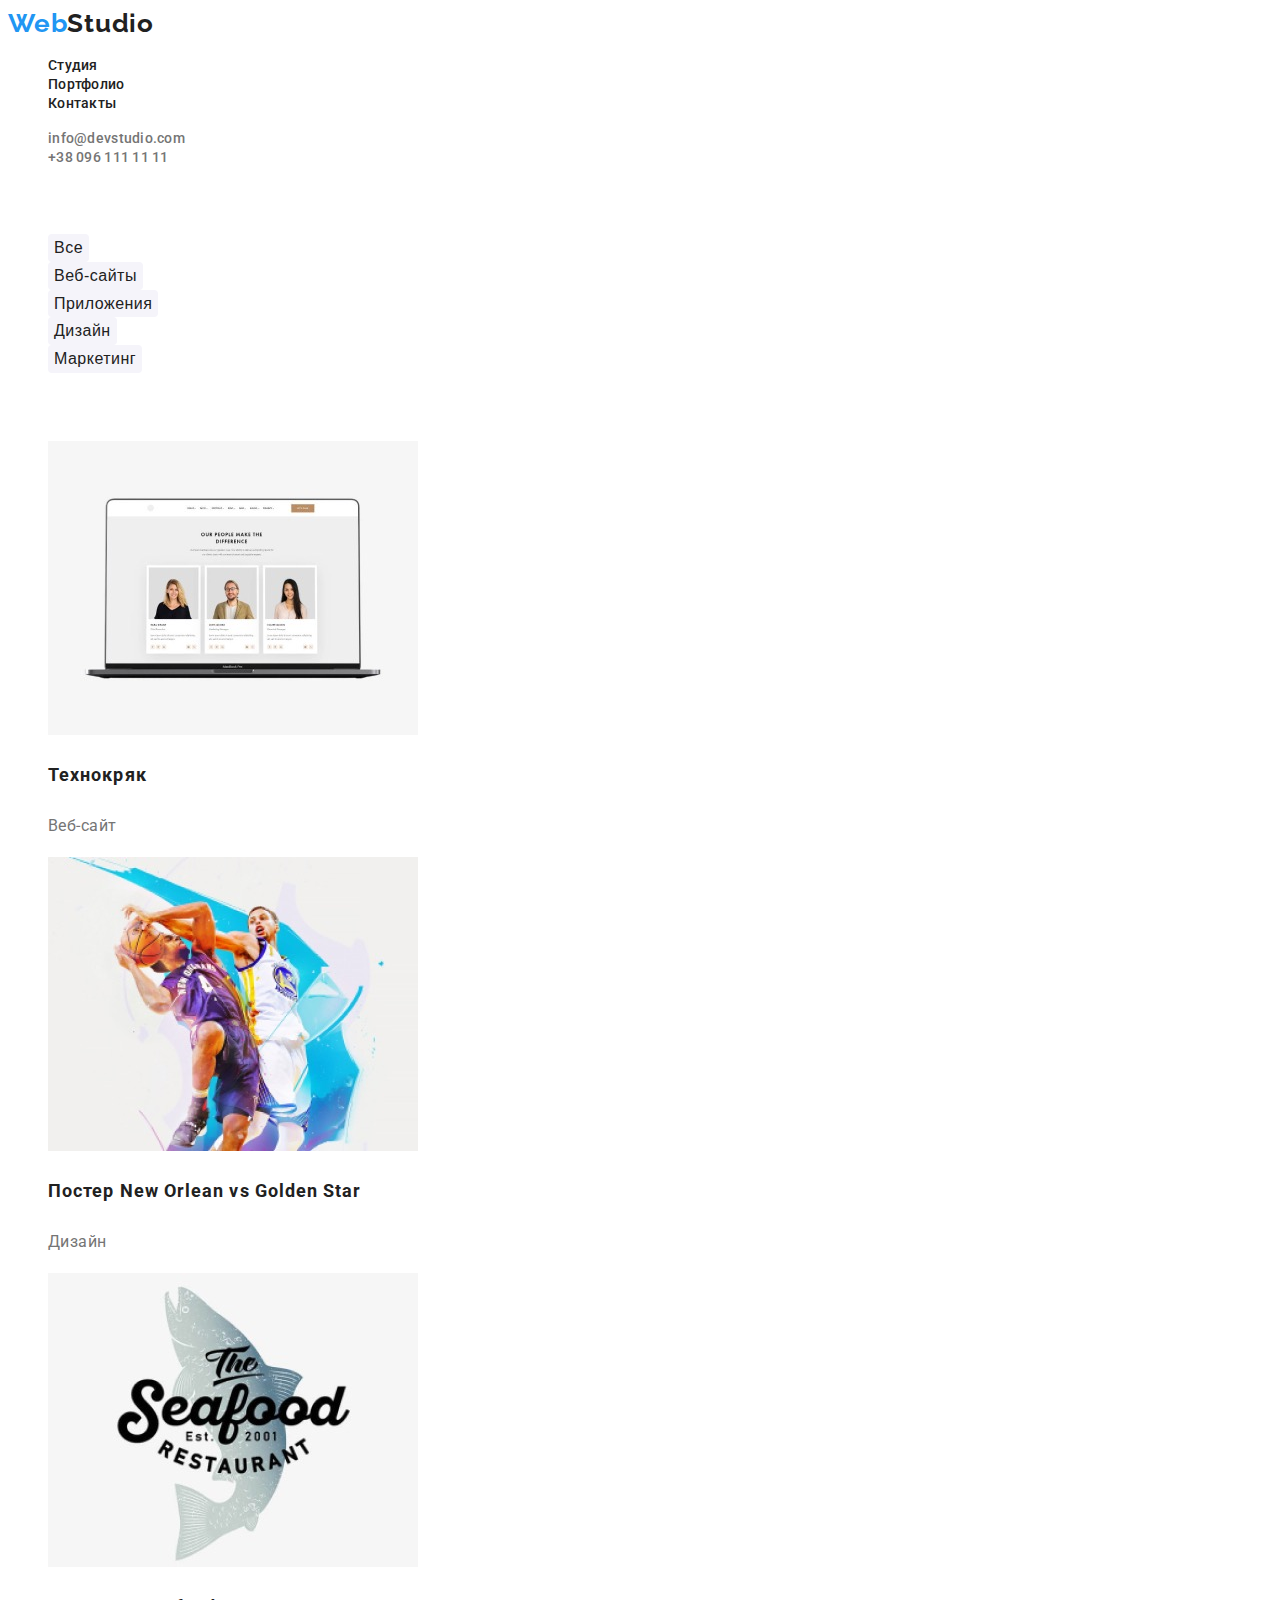
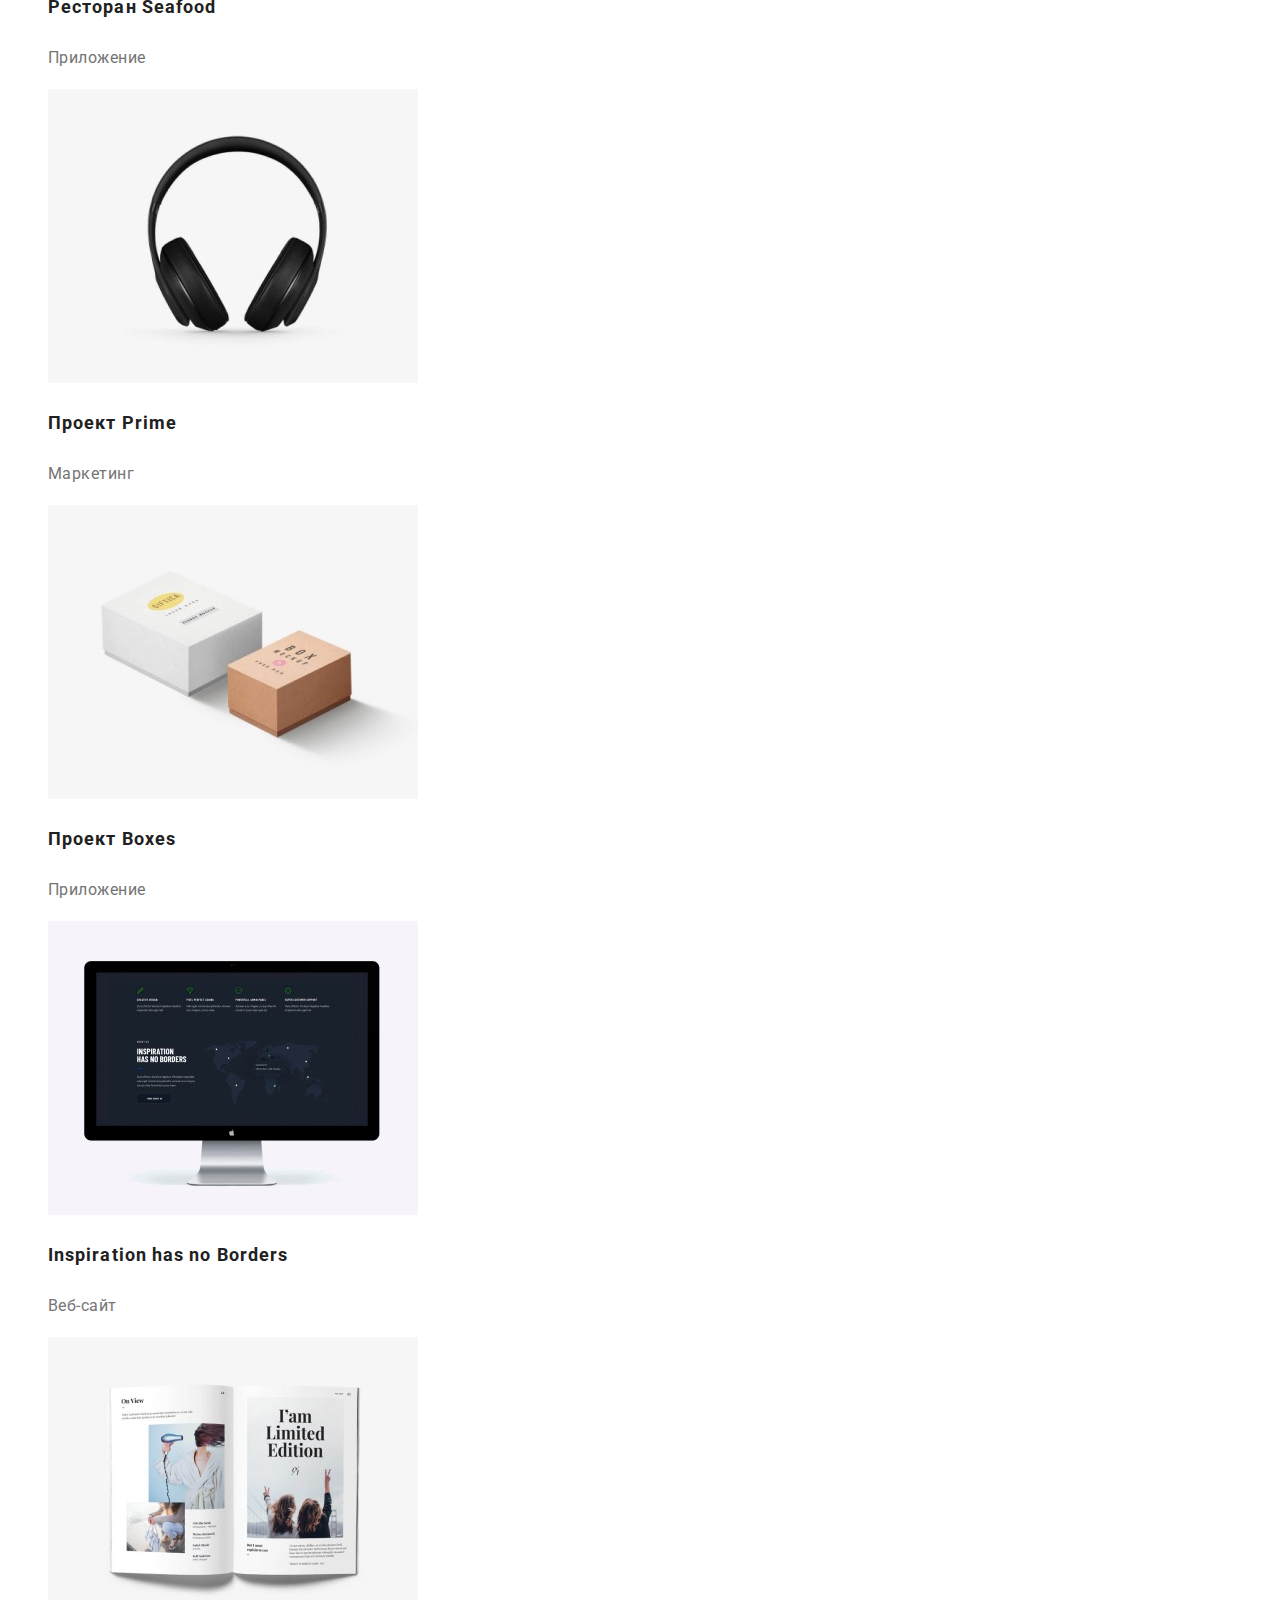
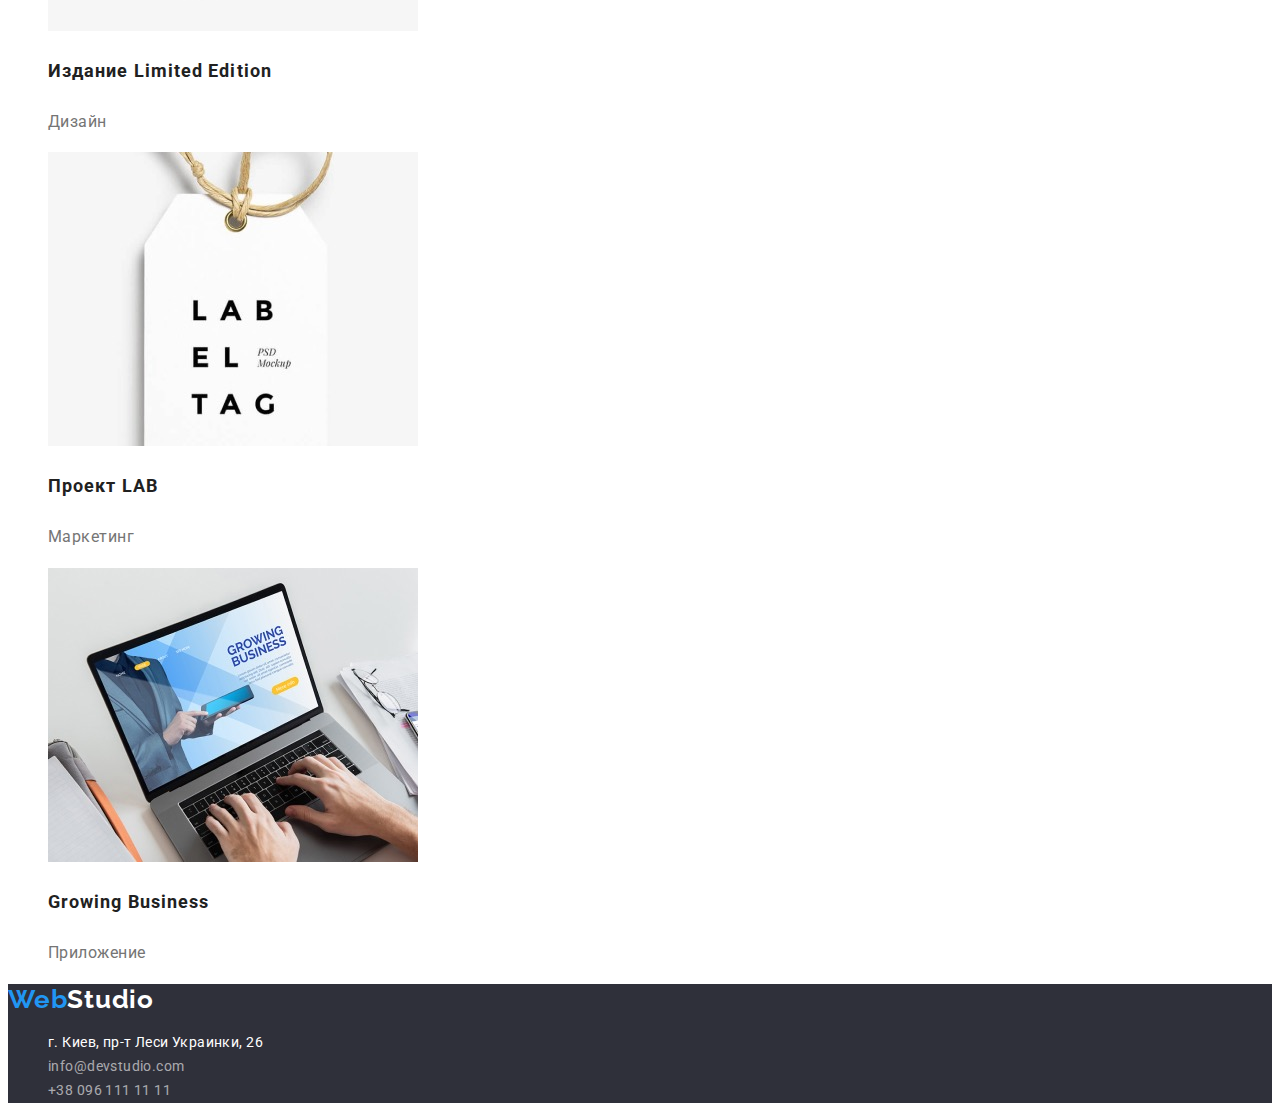
==== commit b2d9fd55: "made titles hidden with css" ====
--- a/portfolio.html
+++ b/portfolio.html
@@ -20,7 +20,7 @@
             <a class="header-logo link" href="./index.html">
                 <span class="web-logo">Web</span><span class="studio-logo">Studio</span></a>
             <ul class="header-list list">
-                <li class="header-item"><a class="header-link link" href="">Студия</a></li>
+                <li class="header-item"><a class="header-link link" href="./index.html">Студия</a></li>
                 <li class="header-item"><a class="header-link link" href="./portfolio.html">Портфолио</a></li>
                 <li class="header-item"><a class="header-link link" href="">Контакты</a></li>
             </ul>
@@ -35,7 +35,7 @@
     </header>
     <main>
         <section class="products">
-            <h2 class="products-nav-title" hidden>Кнопки навигации по продуктам</h2>
+            <h2 class="products-nav-title">Кнопки навигации по продуктам</h2>
             <ul class="products-nav list">
                 <li class="products-nav-item"><button class="products-nav-btn" type="button">Все</button></li>
                 <li class="products-nav-item"><button class="products-nav-btn" type="button">Веб-сайты</button></li>
@@ -44,7 +44,7 @@
                 <li class="products-nav-item"><button class="products-nav-btn" type="button">Маркетинг</button></li>
             </ul>
 
-            <h2 class="products-title" hidden>Наши продукты</h2>
+            <h2 class="products-title">Наши продукты</h2>
             <ul class="products-list list">
                 <li class="products-item"><img src="./images/technocrack.jpg" alt="сайт Технокряк" width="370"
                         height="294">
--- a/css/styles.css
+++ b/css/styles.css
@@ -114,6 +114,7 @@
 }
 
 .hero-btn {
+  font-style: inherit;
   font-weight: 700;
   font-size: 16px;
   line-height: 1.87;
@@ -134,6 +135,10 @@
 
 /* .............ABOUT................ */
 
+.about-title {
+  visibility: hidden;
+}
+
 .about-item-title {
   font-weight: 700;
   font-size: 14px;
@@ -236,7 +241,12 @@
 
 /* .............PRODUCTS................ */
 
+.products-nav-title {
+  visibility: hidden;
+}
+
 .products-nav-btn {
+  font-style: inherit;
   font-weight: 500;
   font-size: 16px;
   line-height: 1.62;
@@ -258,6 +268,10 @@
     0px 2px 2px rgba(0, 0, 0, 0.12);
 }
 
+.products-title {
+  visibility: hidden;
+}
+
 .products-item-title {
   font-weight: 700;
   font-size: 18px;
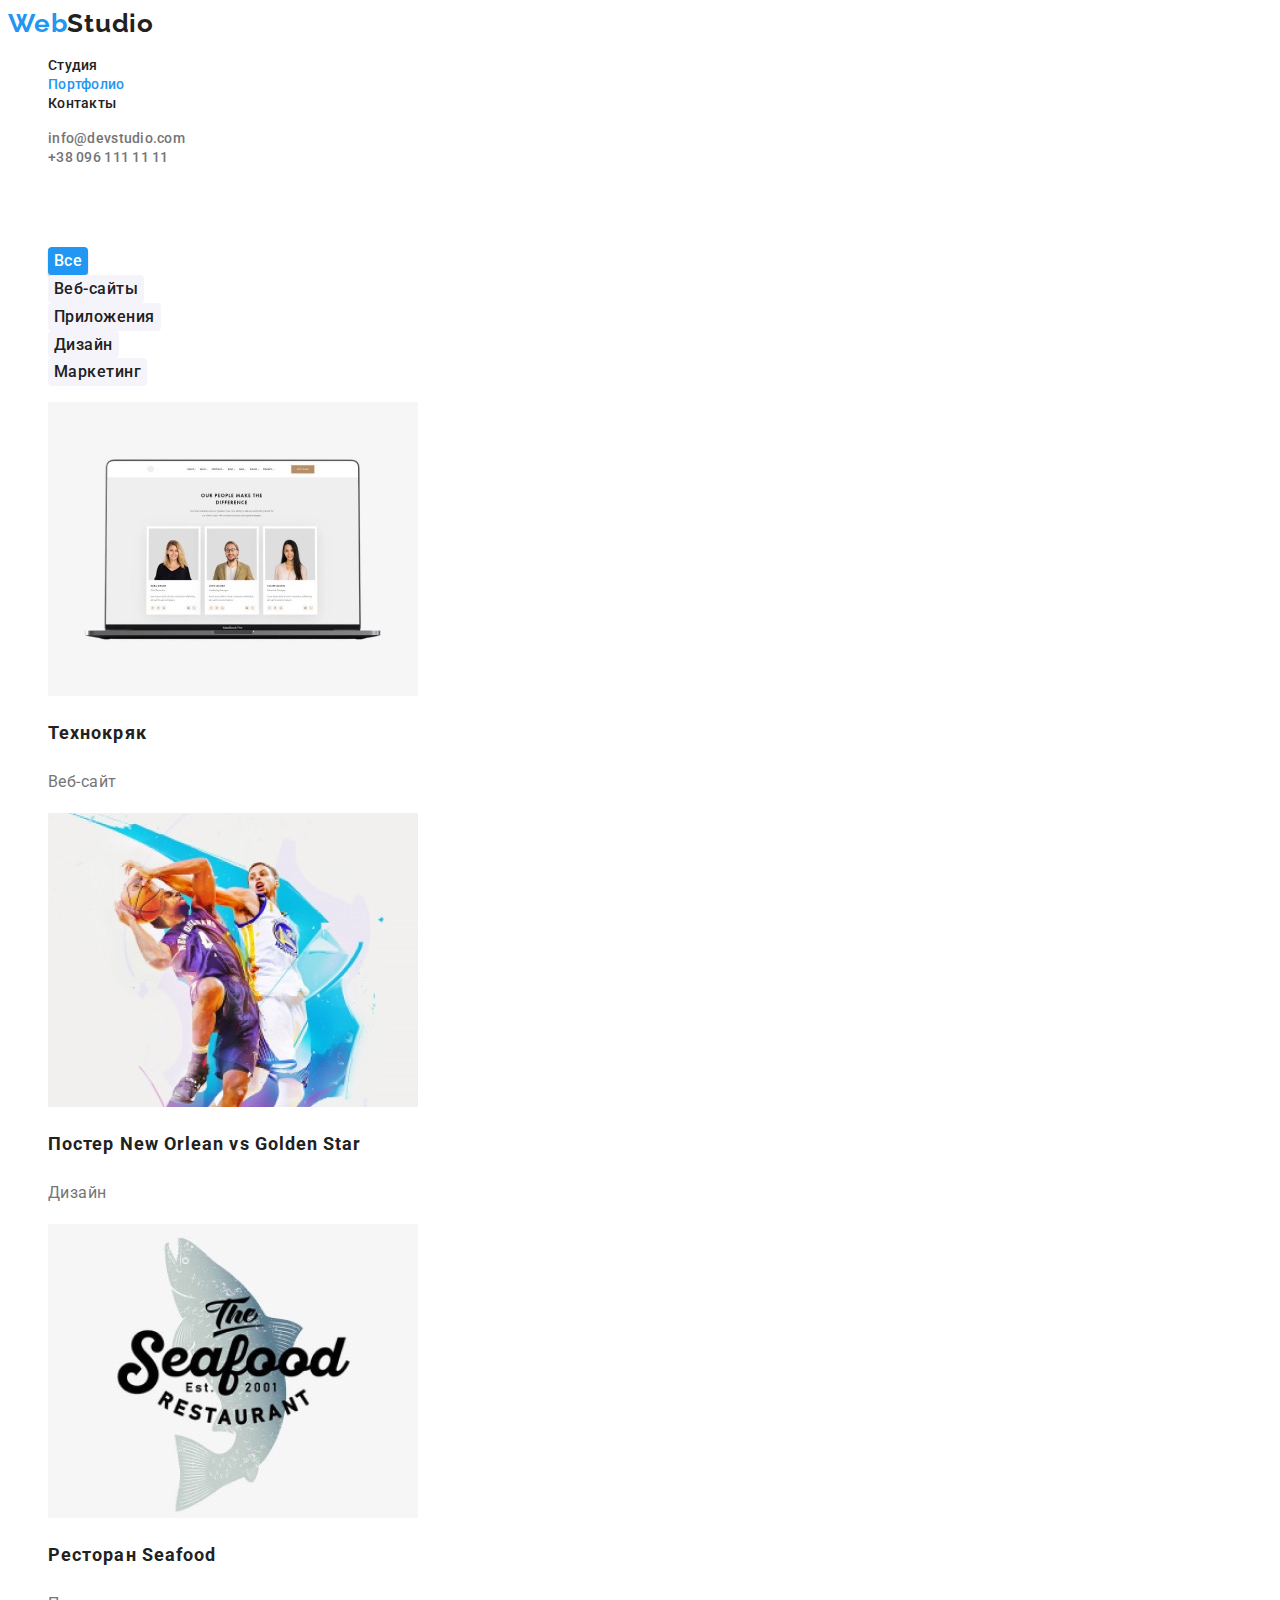
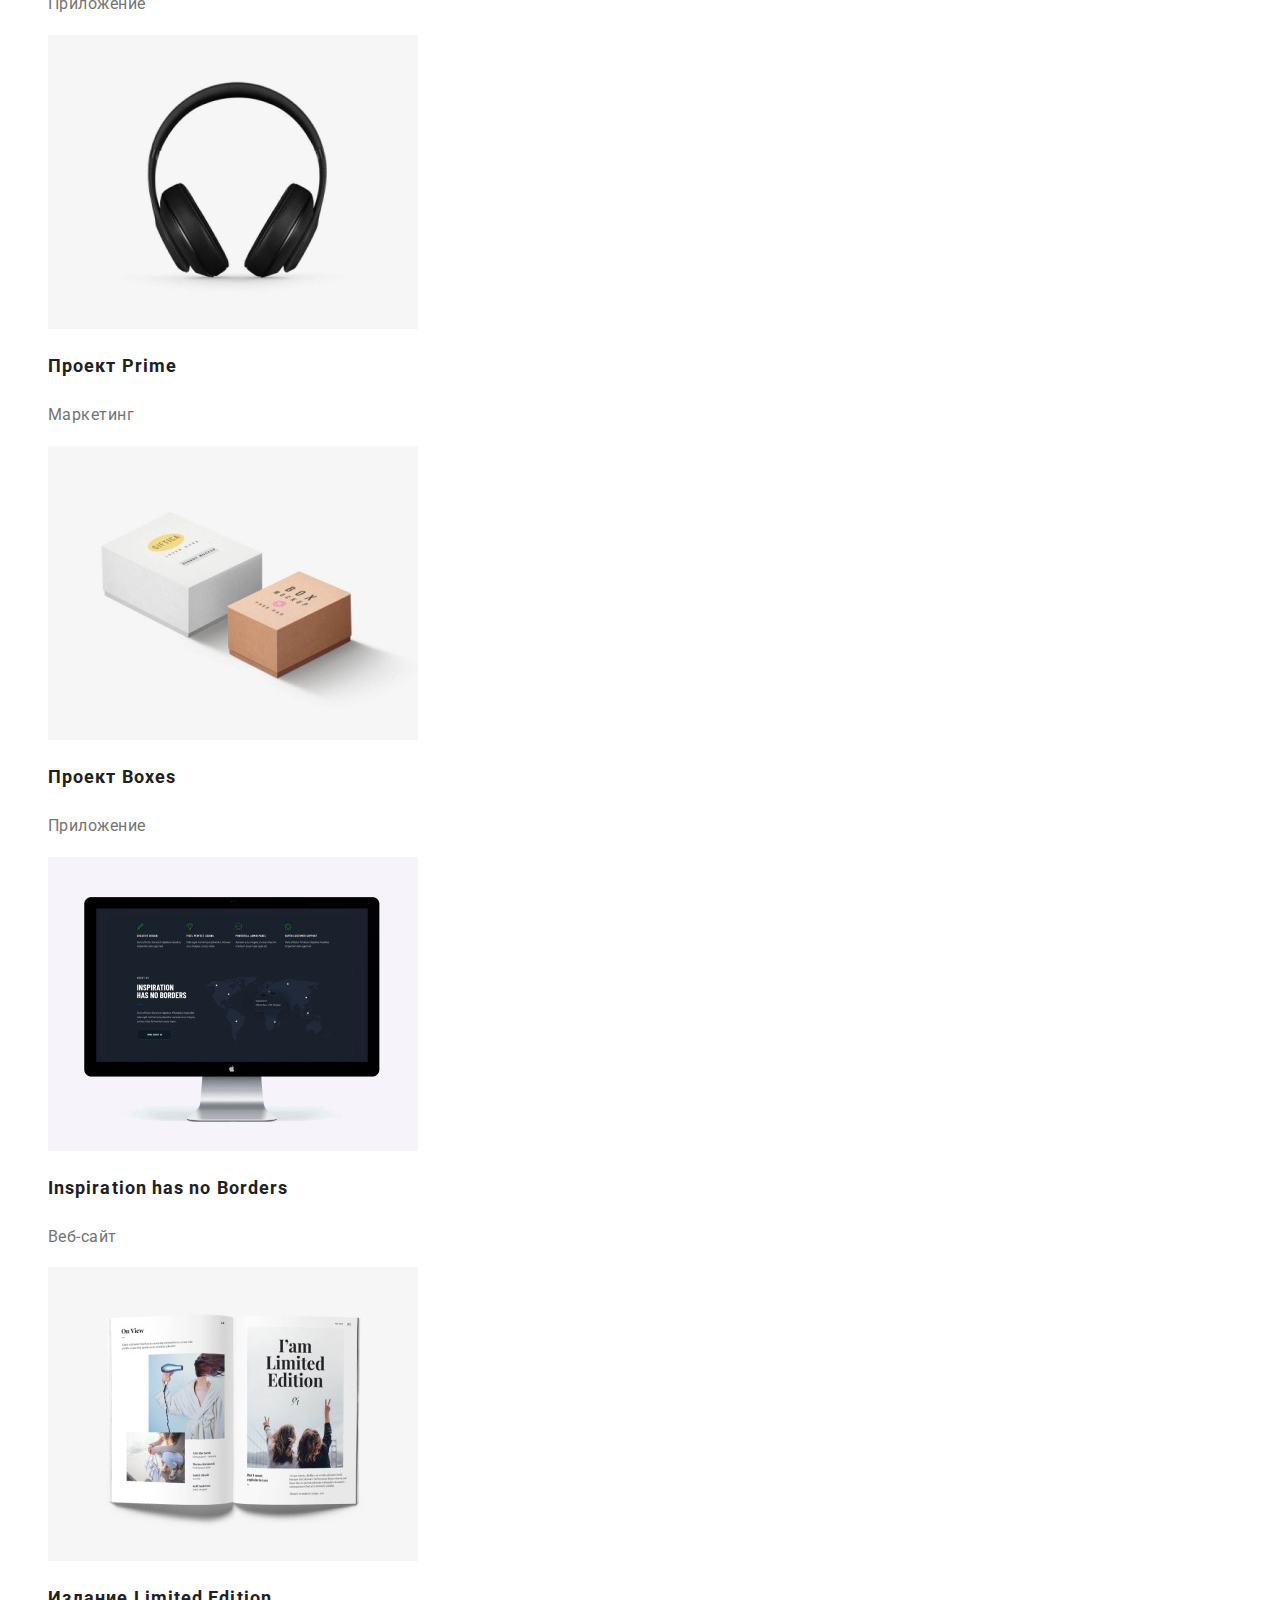
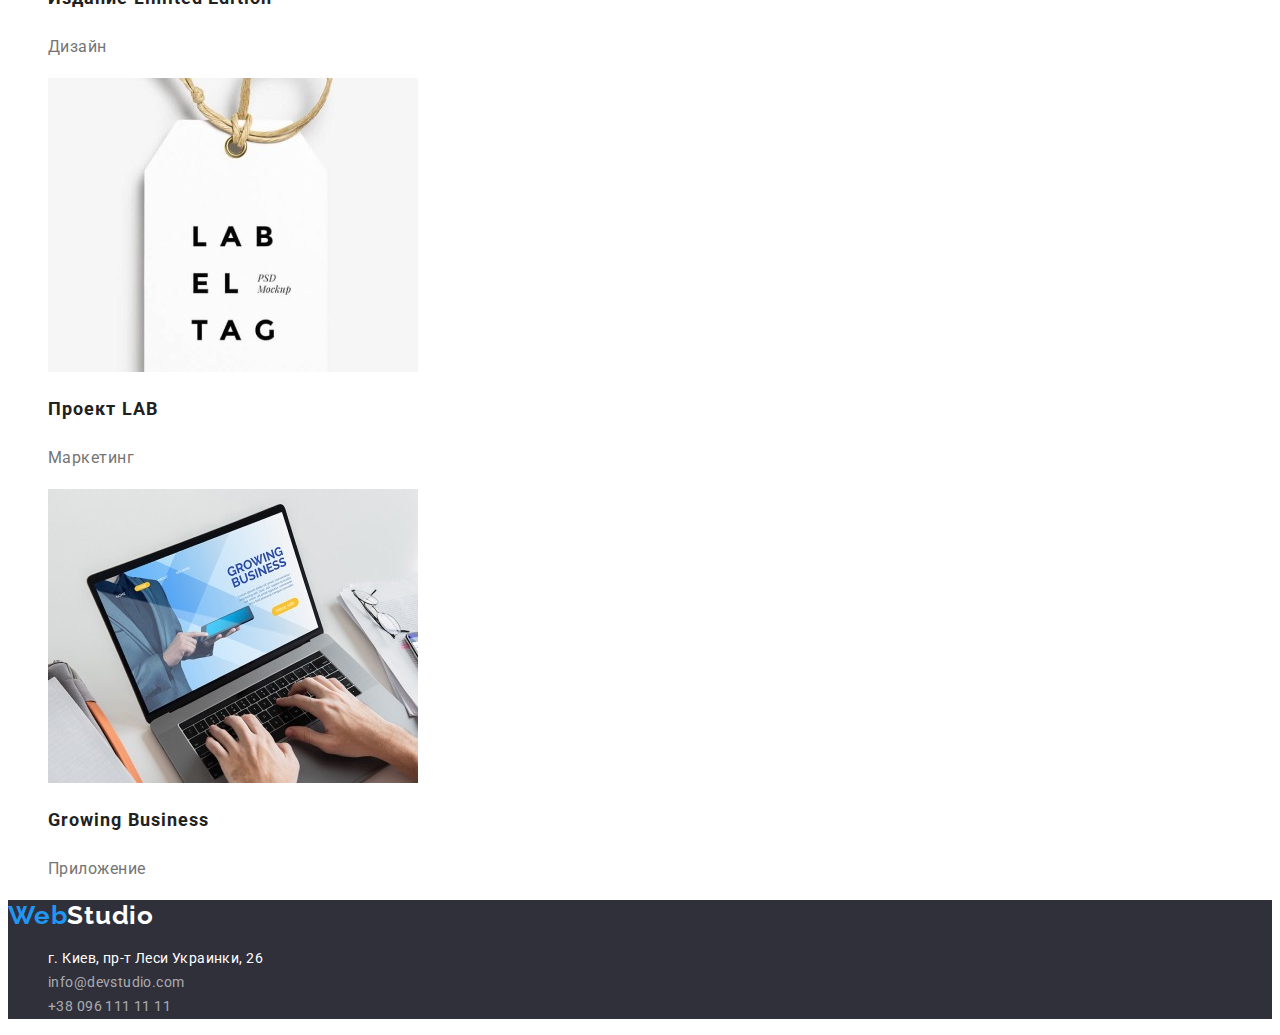
==== commit d6185570: "changed CSS variables, added current class for links and btns, grouped repetative styles" ====
--- a/portfolio.html
+++ b/portfolio.html
@@ -21,7 +21,7 @@
                 <span class="web-logo">Web</span><span class="studio-logo">Studio</span></a>
             <ul class="header-list list">
                 <li class="header-item"><a class="header-link link" href="./index.html">Студия</a></li>
-                <li class="header-item"><a class="header-link link" href="./portfolio.html">Портфолио</a></li>
+                <li class="header-item"><a class="header-link link current" href="./portfolio.html">Портфолио</a></li>
                 <li class="header-item"><a class="header-link link" href="">Контакты</a></li>
             </ul>
         </nav>
@@ -34,70 +34,91 @@
         </ul>
     </header>
     <main>
+        <h1 class="products-title">Наши продукты</h1>
         <section class="products">
-            <h2 class="products-nav-title">Кнопки навигации по продуктам</h2>
+
             <ul class="products-nav list">
-                <li class="products-nav-item"><button class="products-nav-btn" type="button">Все</button></li>
+                <li class="products-nav-item"><button class="products-nav-btn current-btn" type="button">Все</button>
+                </li>
                 <li class="products-nav-item"><button class="products-nav-btn" type="button">Веб-сайты</button></li>
                 <li class="products-nav-item"><button class="products-nav-btn" type="button">Приложения</button></li>
                 <li class="products-nav-item"><button class="products-nav-btn" type="button">Дизайн</button></li>
                 <li class="products-nav-item"><button class="products-nav-btn" type="button">Маркетинг</button></li>
             </ul>
 
-            <h2 class="products-title">Наши продукты</h2>
             <ul class="products-list list">
-                <li class="products-item"><img src="./images/technocrack.jpg" alt="сайт Технокряк" width="370"
-                        height="294">
-                    <h3 class="products-item-title">Технокряк</h3>
-                    <p class="products-item-text">Веб-сайт</p>
+                <li class="products-item"><a class="products-link link" href=""><img src="./images/technocrack.jpg"
+                            alt="сайт Технокряк" width="370" height="294">
+                        <h2 class="products-item-title">Технокряк</h2>
+
+                        <p class="products-item-text">Веб-сайт</p>
+                    </a>
                 </li>
-                <li class="products-item"><img src="./images/poster-new-orleans.jpg" alt="постер New Orleans"
-                        width="370" height="294">
-                    <h3 class="products-item-title">Постер New Orlean vs Golden Star</h3>
-                    <p class="products-item-text">Дизайн</p>
+                <li class="products-item"><a class="products-link link" href=""><img
+                            src="./images/poster-new-orleans.jpg" alt="постер New Orleans" width="370" height="294">
+                        <h2 class="products-item-title">Постер <span lang="en">New Orlean vs Golden Star</span>
+                        </h2>
+
+                        <p class="products-item-text">Дизайн</p>
+                    </a>
                 </li>
-                <li class="products-item"><img src="./images/seafood-rest.jpg" alt="лого приложения ресторана Seafood"
-                        width="370" height="294">
-                    <h3 class="products-item-title">Ресторан Seafood</h3>
-                    <p class="products-item-text">Приложение</p>
+                <li class="products-item"><a class="products-link link" href=""><img src="./images/seafood-rest.jpg"
+                            alt="лого приложения ресторана Seafood" width="370" height="294">
+                        <h2 class="products-item-title">Ресторан <span lang="en">Seafood</span></h2>
+
+                        <p class="products-item-text">Приложение</p>
+                    </a>
                 </li>
-                <li class="products-item"><img src="./images/project-prime.jpg" alt="наушники" width="370" height="294">
-                    <h3 class="products-item-title">Проект Prime</h3>
-                    <p class="products-item-text">Маркетинг</p>
+                <li class="products-item"><a class="products-link link" href=""><img src="./images/project-prime.jpg"
+                            alt="наушники" width="370" height="294">
+                        <h2 class="products-item-title">Проект <span lang="en">Prime</span></h2>
+
+                        <p class="products-item-text">Маркетинг</p>
+                    </a>
                 </li>
-                <li class="products-item"><img src="./images/project-boxes.jpg" alt="проект boxes" width="370"
-                        height="294">
-                    <h3 class="products-item-title">Проект Boxes</h3>
-                    <p class="products-item-text">Приложение</p>
+                <li class="products-item"><a class="products-link link" href=""> <img src="./images/project-boxes.jpg"
+                            alt="проект boxes" width="370" height="294">
+                        <h2 class="products-item-title">Проект <span lang="en">Boxes</span></h2>
+
+                        <p class="products-item-text">Приложение</p>
+                    </a>
                 </li>
-                <li class="products-item"><img src="./images/insp-no-borders.jpg" alt="сайт Inspiration has no Borders"
-                        width="370" height="294">
-                    <h3 class="products-item-title">Inspiration has no Borders</h3>
-                    <p class="products-item-text">Веб-сайт</p>
+                <li class="products-item"><a class="products-link link" href=""> <img src="./images/insp-no-borders.jpg"
+                            alt="сайт Inspiration has no Borders" width="370" height="294">
+                        <h2 class="products-item-title" lang="en">Inspiration has no Borders</h2>
+
+                        <p class="products-item-text">Веб-сайт</p>
+                    </a>
                 </li>
-                <li class="products-item"><img src="./images/lim-edition.jpg" alt="фото журнала Limited Edition"
-                        width="370" height="294">
-                    <h3 class="products-item-title">Издание Limited Edition</h3>
-                    <p class="products-item-text">Дизайн</p>
+                <li class="products-item"><a class="products-link link" href=""> <img src="./images/lim-edition.jpg"
+                            alt="фото журнала Limited Edition" width="370" height="294">
+                        <h2 class="products-item-title">Издание <span lang="en">Limited Edition</span></h2>
+
+                        <p class="products-item-text">Дизайн</p>
+                    </a>
                 </li>
-                <li class="products-item"><img src="./images/project-lab.jpg" alt="лого проекта LAB" width="370"
-                        height="294">
-                    <h3 class="products-item-title">Проект LAB</h3>
-                    <p class="products-item-text">Маркетинг</p>
+                <li class="products-item"><a class="products-link link" href=""> <img src="./images/project-lab.jpg"
+                            alt="лого проекта LAB" width="370" height="294">
+                        <h2 class="products-item-title">Проект <span lang="en">LAB</span></h2>
+
+                        <p class="products-item-text">Маркетинг</p>
+                    </a>
                 </li>
-                <li class="products-item"><img src="./images/growing-business.jpg"
-                        alt="приложение Growing Business на компьютере" width="370" height="294">
-                    <h3 class="products-item-title">Growing Business</h3>
-                    <p class="products-item-text">Приложение</p>
+                <li class="products-item"><a class="products-link link" href=""> <img
+                            src="./images/growing-business.jpg" alt="приложение Growing Business на компьютере"
+                            width="370" height="294">
+                        <h2 class="products-item-title" lang="en">Growing Business</h2>
+
+                        <p class="products-item-text">Приложение</p>
+                    </a>
                 </li>
             </ul>
         </section>
     </main>
     <footer class="footer">
         <a class="footer-logo link" href="./index.html">
-            <span class="web-logo">Web</span><span class="footer-studio-logo">Studio</span></a>
+            Web<span class="footer-studio-logo">Studio</span></a>
         <address class="footer-address">
-            <p class="footer-text"> </p>
             <ul class="footer-list list">
                 <li class="footer-item"><a class="footer-address-link link"
                         href=" https://goo.gl/maps/7TcgNuWg4YXk1nS88"> г.
--- a/css/styles.css
+++ b/css/styles.css
@@ -1,6 +1,17 @@
+:root {
+  --white-color: #ffffff;
+  --black-color: #212121;
+  --gray-color: #757575;
+  --ash-color: #f5f4fa;
+  --light-gray-color: rgba(255, 255, 255, 0.6);
+  --dark-gray-color: #2f303a;
+  --accent-color: #2196f3;
+  --btn-hover-color: #188ce8;
+}
+
 body {
   font-family: "Roboto", sans-serif;
-  color: var(--general-text-color);
+  color: var(--black-color);
 }
 
 .list {
@@ -11,28 +22,11 @@
   text-decoration: none;
 }
 
-:root {
-  --main-title-color: #ffffff;
-  --second-title-color: #212121;
-
-  --general-text-color: #212121;
-  --first-text-color: #757575;
-  --second-text-color: #212121;
-  --third-text-color: #ffffff;
-  --fourth-text-color: rgba(255, 255, 255, 0.6);
-
-  --first-button-color: #ffffff;
-  --second-button-color: #212121;
-  --third-button-color: #f5f4fa;
-
-  --accent-color: #2196f3;
-  --background-color: #2f303a;
-}
-
 /* .............LOGO................ */
 
-.web-logo {
-  font-family: Raleway;
+.header-logo,
+.footer-logo {
+  font-family: "Raleway"; sans-serif;
   font-weight: 700;
   font-size: 26px;
   line-height: 1.19;
@@ -41,22 +35,21 @@
 }
 
 .studio-logo {
-  font-family: Raleway;
+  font-family: "Raleway"; sans-serif;
   font-weight: 700;
   font-size: 26px;
   line-height: 1.19;
   letter-spacing: 0.03em;
-  color: var(--second-text-color);
+  color: var(--black-color);
 }
 
 .footer-studio-logo {
-  font-family: Raleway;
+  font-family: "Raleway"; sans-serif;
   font-weight: 700;
   font-size: 26px;
   line-height: 1.19;
   letter-spacing: 0.03em;
-
-  color: var(--third-text-color);
+  color: var(--white-color);
 }
 
 /* .............HEADER................ */
@@ -66,42 +59,34 @@
   font-size: 14px;
   line-height: 1.14;
   letter-spacing: 0.02em;
-  color: var(--second-text-color);
-}
-
-.header-link:hover {
+  color: var(--black-color);
+}
+
+.header-link:hover,
+.header-link:focus,
+.header-mail:hover,
+.header-mail:focus,
+.header-tel:hover,
+.header-tel:focus,
+.header-list .link.current {
   color: var(--accent-color);
 }
 
-.header-mail {
+.header-mail,
+.header-tel {
   font-weight: 500;
   font-size: 14px;
   line-height: 1.14;
   letter-spacing: 0.02em;
-  color: #757575;
-}
-
-.header-tel {
-  font-weight: 500;
-  font-size: 14px;
-  line-height: 1.14;
-  letter-spacing: 0.02em;
-  color: #757575;
-}
-
-.header-mail:hover {
-  color: var(--accent-color);
-}
-
-.header-tel:hover {
-  color: var(--accent-color);
+  color: var(--gray-color);
 }
 
 /* .............HERO................ */
 
 .hero {
-  background-color: var(--background-color);
-}
+  background-color: var(--dark-gray-color);
+}
+
 .hero-title {
   font-weight: 900;
   font-size: 44px;
@@ -109,12 +94,11 @@
   text-align: center;
   letter-spacing: 0.06em;
   text-transform: uppercase;
-
-  color: var(--main-title-color);
+  color: var(--white-color);
 }
 
 .hero-btn {
-  font-style: inherit;
+  font-family: inherit;
   font-weight: 700;
   font-size: 16px;
   line-height: 1.87;
@@ -123,14 +107,16 @@
   text-align: center;
   letter-spacing: 0.06em;
   cursor: pointer;
-
   background-color: var(--accent-color);
-  color: var(--first-button-color);
-
+  color: var(--white-color);
   box-shadow: 0px 4px 4px rgba(0, 0, 0, 0.15);
   border-radius: 4px;
   border: none;
-  outline: none;
+}
+
+.hero-btn:hover,
+.hero-btn:focus {
+  background-color: var(--btn-hover-color);
 }
 
 /* .............ABOUT................ */
@@ -145,15 +131,14 @@
   line-height: 1.14;
   letter-spacing: 0.03em;
   text-transform: uppercase;
-  color: var(--second-title-color);
+  color: var(--black-color);
 }
 
 .about-item-text {
   font-size: 14px;
   line-height: 1.71;
   letter-spacing: 0.03em;
-
-  color: var(--first-text-color);
+  color: var(--gray-color);
 }
 
 /* .............WHAT WE DO................ */
@@ -164,11 +149,14 @@
   line-height: 1.17;
   text-align: center;
   letter-spacing: 0.03em;
-
-  color: var(--second-title-color);
+  color: var(--black-color);
 }
 
 /* .............TEAM................ */
+
+.team {
+  background-color: var(--ash-color);
+}
 
 .team-title {
   font-weight: 700;
@@ -176,8 +164,7 @@
   line-height: 1.17;
   text-align: center;
   letter-spacing: 0.03em;
-
-  color: var(--second-title-color);
+  color: var(--black-color);
 }
 
 .team-name {
@@ -186,8 +173,7 @@
   line-height: 1.19;
   text-align: center;
   letter-spacing: 0.03em;
-
-  color: var(--second-text-color);
+  color: var(--black-color);
 }
 
 .team-job {
@@ -195,14 +181,13 @@
   line-height: 1.19;
   text-align: center;
   letter-spacing: 0.03em;
-
-  color: var(--first-text-color);
+  color: var(--gray-color);
 }
 
 /* .............FOOTER................ */
 
 .footer {
-  background-color: var(--background-color);
+  background-color: var(--dark-gray-color);
 }
 
 .footer-address-link {
@@ -210,43 +195,41 @@
   font-size: 14px;
   line-height: 1.71;
   letter-spacing: 0.03em;
-  color: var(--third-text-color);
-}
-
-.footer-mail {
-  font-style: normal;
-  font-size: 14px;
-  line-height: 1.71;
-  letter-spacing: 0.03em;
-  color: var(--fourth-text-color);
-}
-
+  color: var(--white-color);
+}
+
+.footer-mail,
 .footer-tel {
   font-style: normal;
   font-size: 14px;
   line-height: 1.71;
   letter-spacing: 0.03em;
-  color: var(--fourth-text-color);
-}
-
-.footer-mail:hover {
+  color: var(--light-gray-color);
+}
+
+.footer-mail:hover,
+.footer-mail:focus,
+.footer-tel:hover,
+.footer-tel:focus {
   color: var(--accent-color);
 }
 
-.footer-tel:hover {
-  color: var(--accent-color);
-}
+
 
 /* ---------- PORTFOLIO -------- */
 
 /* .............PRODUCTS................ */
 
+.products-title {
+  visibility: hidden;
+}
+
 .products-nav-title {
   visibility: hidden;
 }
 
 .products-nav-btn {
-  font-style: inherit;
+  font-family: inherit;
   font-weight: 500;
   font-size: 16px;
   line-height: 1.62;
@@ -256,13 +239,14 @@
   outline: none;
   border: none;
   cursor: pointer;
-
-  color: var(--second-button-color);
-  background-color: var(--third-button-color);
-}
-
-.products-nav-btn:hover {
-  color: var(--first-button-color);
+  color: var(--black-color);
+  background-color: var(--ash-color);
+}
+
+.products-nav-btn:hover,
+.products-nav-btn:focus,
+.products-nav .products-nav-btn.current-btn {
+  color: var(--white-color);
   background: var(--accent-color);
   box-shadow: 0px 3px 1px rgba(0, 0, 0, 0.1), 0px 1px 2px rgba(0, 0, 0, 0.08),
     0px 2px 2px rgba(0, 0, 0, 0.12);
@@ -277,13 +261,13 @@
   font-size: 18px;
   line-height: 2;
   letter-spacing: 0.06em;
-
-  color: var(--second-title-color);
-}
+  color: var(--black-color);
+}
+
 .products-item-text {
   font-weight: 400;
   font-size: 16px;
   line-height: 1.87;
   letter-spacing: 0.03em;
-  color: var(--first-text-color);
-}
+  color: var(--gray-color);
+}
